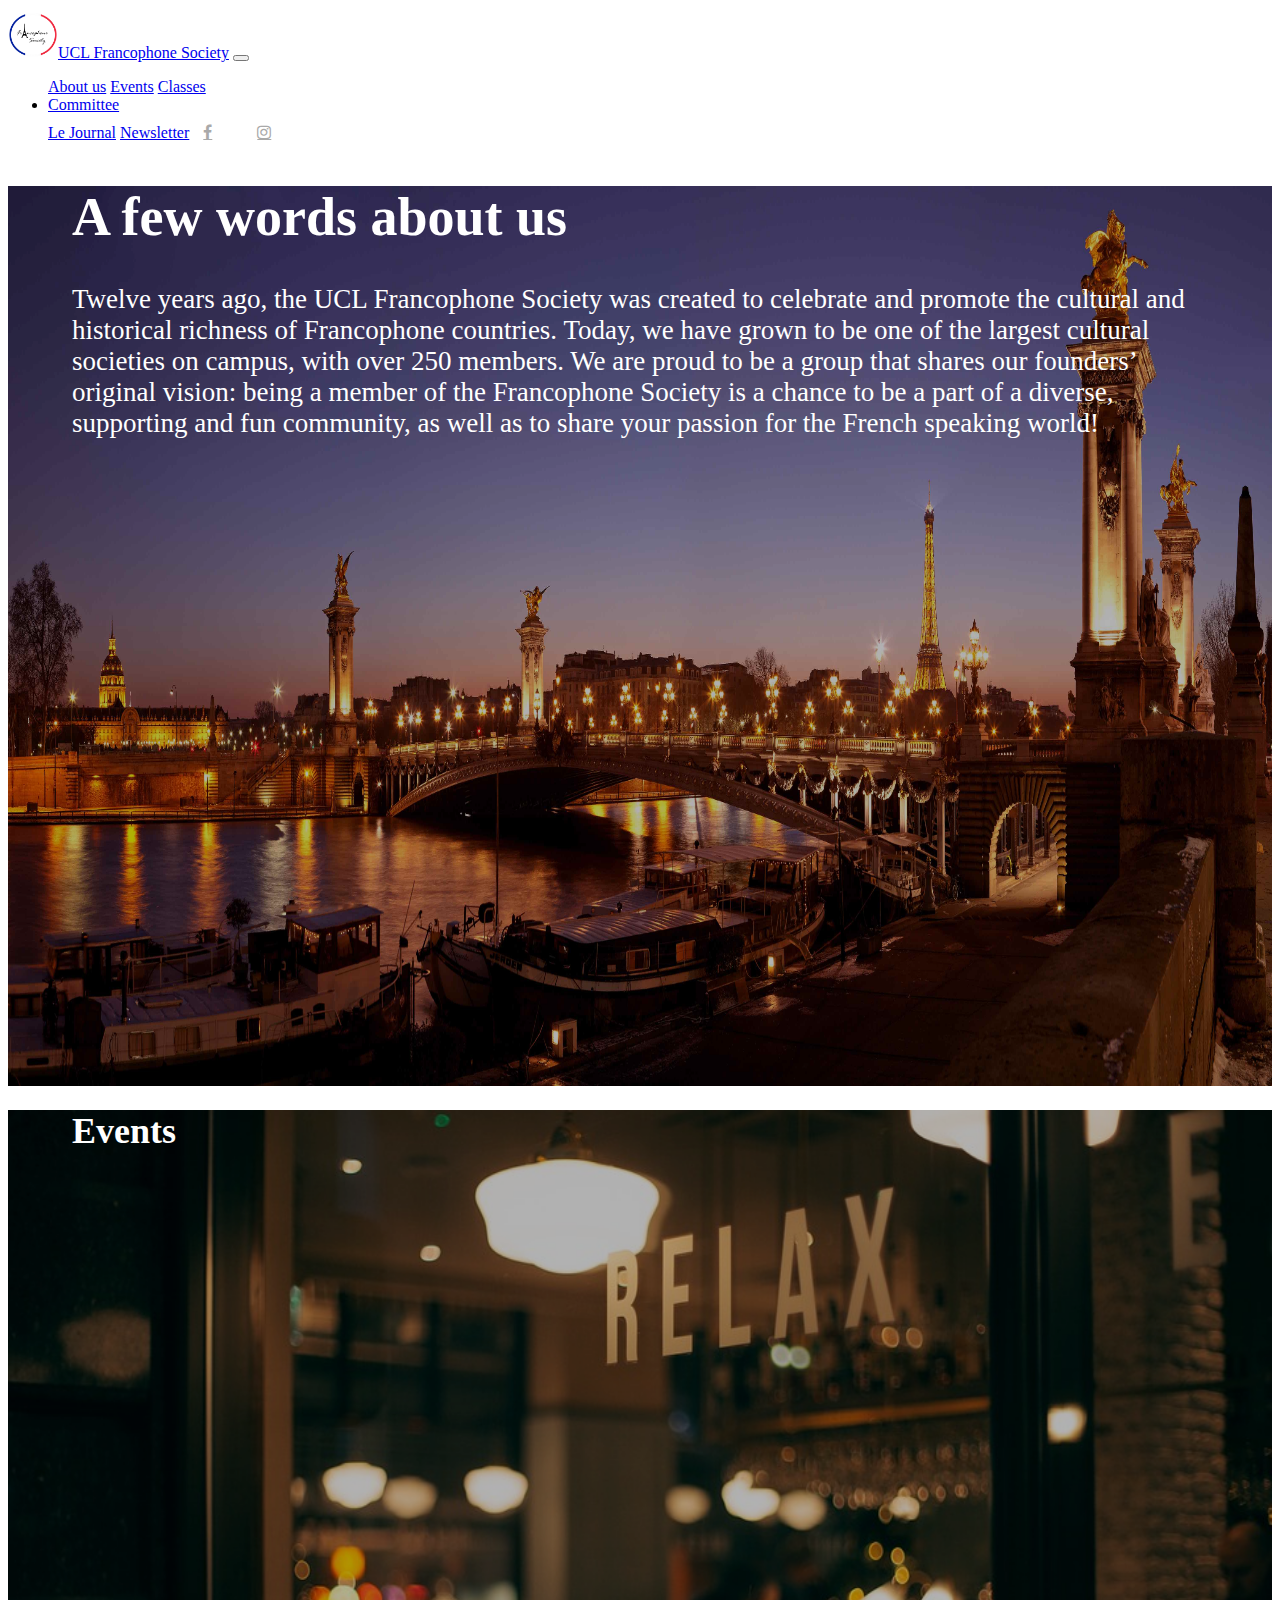
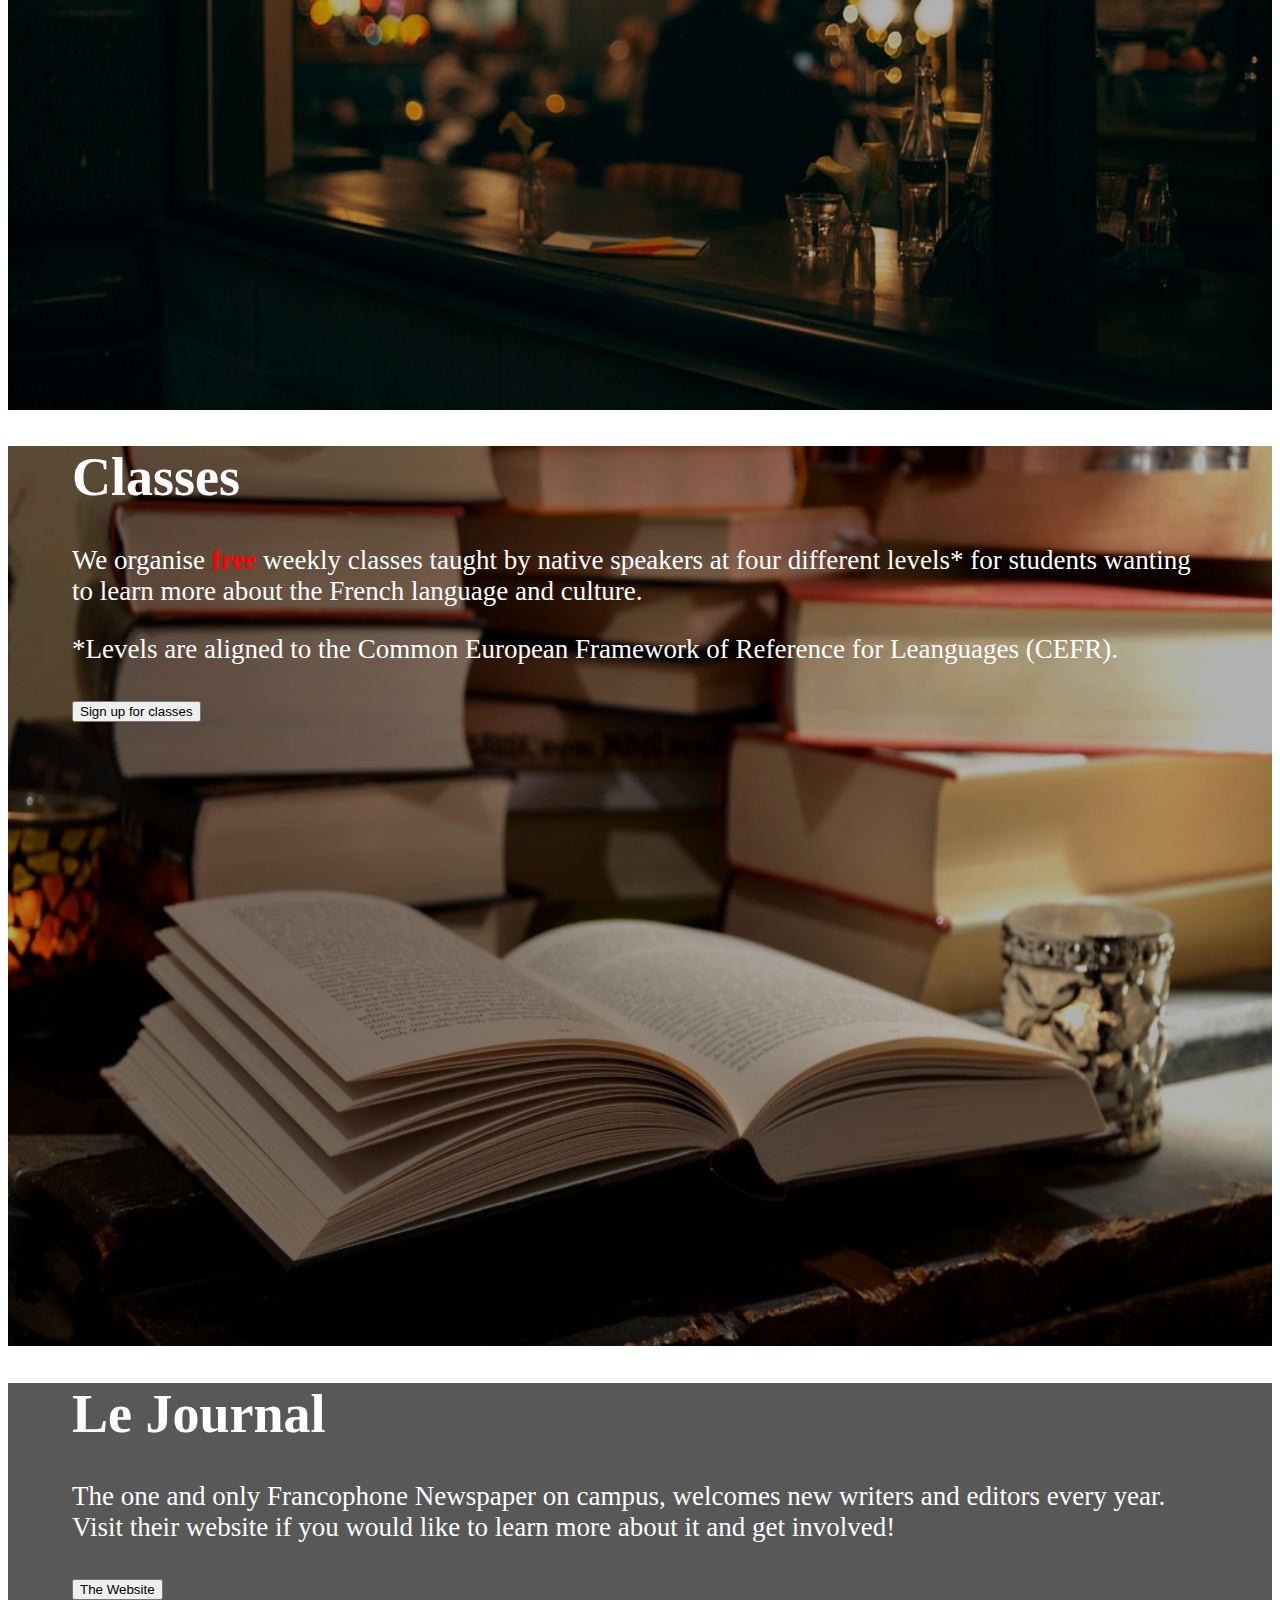
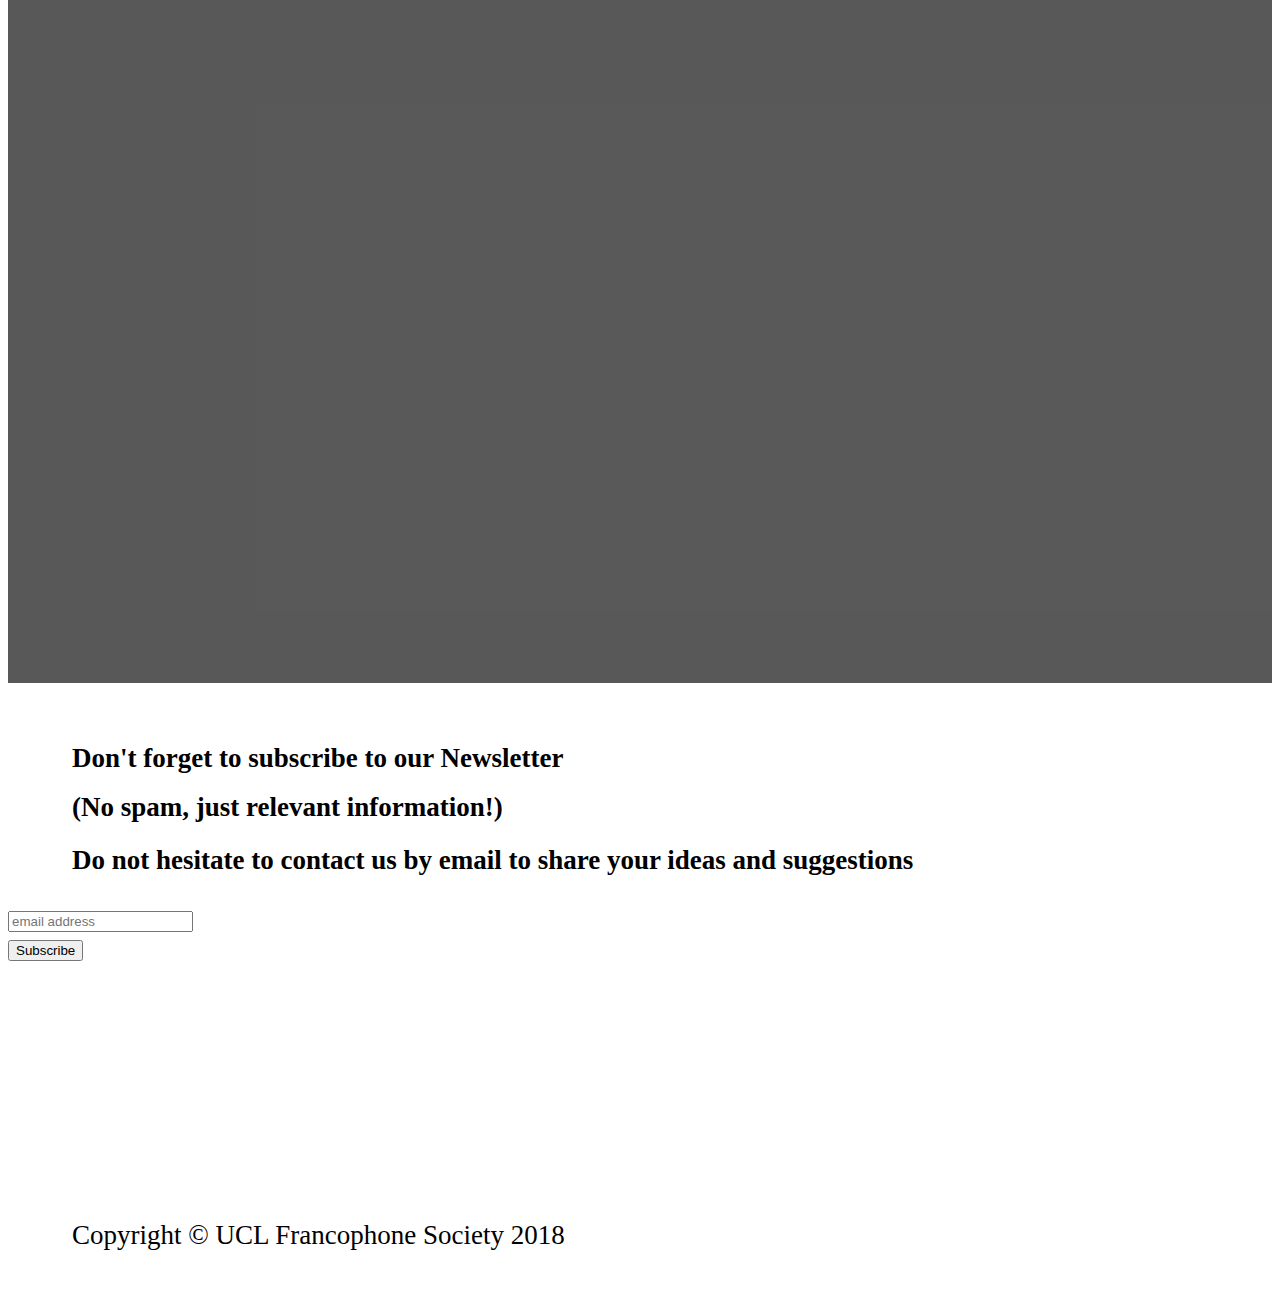
==== index.html @ eb268de1 "Index" ====
<!doctype html>
<html lang="en">
  <head>
    <meta charset="utf-8">
    <link rel="shortcut icon" type="image/svg+xml" href="../media/logo_Franco.jpg"/>

    <meta name="viewport" content="width=device-width, initial-scale=1, shrink-to-fit=no">
    <meta name="description" content="">
    <meta name="author" content="">

    <title>UCL Francophone Society</title>

    <!-- Bootstrap CSS  -->
    <link rel="stylesheet" href="https://stackpath.bootstrapcdn.com/bootstrap/4.1.2/css/bootstrap.min.css" integrity="sha384-Smlep5jCw/wG7hdkwQ/Z5nLIefveQRIY9nfy6xoR1uRYBtpZgI6339F5dgvm/e9B" crossorigin="anonymous">

    <!-- Custom styles for this template -->
    <link href="css/stylesheet.css" rel="stylesheet">
			
	<link rel="stylesheet" href="https://cdnjs.cloudflare.com/ajax/libs/font-awesome/4.7.0/css/font-awesome.min.css">
	 
	<link href="https://unpkg.com/aos@2.3.1/dist/aos.css" rel="stylesheet">

	<link href="//cdn-images.mailchimp.com/embedcode/horizontal-slim-10_7.css" rel="stylesheet" type="text/css">
		<style type="text/css">
			#mc_embed_signup{background:#fff; clear:left; font:25px Helvetica,Arial,sans-serif; width:100%;}
			/* Add your own MailChimp form style overrides in your site stylesheet or in this style block.
			   We recommend moving this block and the preceding CSS link to the HEAD of your HTML file. */
		</style>
  </head>
	
  <body>
			
    <!-- Navigation -->
    <!-- Navbar to the right -->
			<!-- Image and text -->
    <nav class="navbar navbar-right navbar-light sticky-top navbar-expand-md bg-light">
      <div class="container-fluid">
        <!-- Titre -->
        <a class="navbar-brand" href="#"><img src="../media/logo_Franco.jpg" width="50px" height="50px" class="d-inline-block align-center">UCL Francophone Society</a>
        <button class="navbar-toggler" type="button" data-toggle="collapse" data-target="#navbarFrancosoc">
          <span class="navbar-toggler-icon"></span>
        </button>
        <div class="collapse navbar-collapse" id="navbarFrancosoc">
          <ul class="nav navbar-nav ml-auto">
              <a class="nav-link" href="#About">About us</a>
              <a class="nav-link" href="#Events">Events</a>
              <a class="nav-link" href="#Classes">Classes</a>
              <li><a class="nav-link" href="committee.html">Committee</a></li>
              <a class="nav-link" href="#Le_Journal">Le Journal</a>
<!--              <a class="nav-link" href="#Sponsors">Sponsors</a>-->
              <a class="nav-link" href="#Newsletter">Newsletter</a>
			  <a class="fa fa-facebook" href="http://www.facebook.com/uclfrancophonesociety" target="_blank" ></a>
			  <a class="fa fa-instagram" href="https://www.instagram.com/uclufrancosoc/" target="_blank"></a>
          </ul>
        </div>
      </div>
    </nav>
    <div>
        
      <!--Intro Section-->
      <div id="About" class="row align-items-center full_bg">
		<div class="row align-items-center overlay">
			<div class="text-center white_txt">
				<h1 class="Titles">A few words about us</h1>
				<p>Twelve years ago, the UCL Francophone Society was created to celebrate and promote the cultural and historical richness of Francophone countries. Today, we have grown to be one of the largest cultural societies on campus, with over 250 members. We are proud to be a group that shares our founders’ original vision: being a member of the Francophone Society is a chance to be a part of a diverse, supporting and fun community, as well as to share your passion for the French speaking world!</p>
			</div>
		</div>
      </div>

      <div id="Events" class="row align-items-center full_bg">
		<div class="row align-items-center overlay">
			<div class="text-center white_txt_events">
				<h1 class="Titles">Events</h1>
				<p></p>
				<tr>
					<div class="row" data-aos="fade-up" data-aos-easing="linear" data-aos-duration="1000">
						<div class="col-sm-4 col-md-4 col-lg-4 ">
							<div class="section-widget section2-widget-1">
								<div class="section-widget-icon">
									<img class="drinks" src="/media/events/drinks_2.png">
								</div>
								<div class="section-widget-title">
									<div class="small-border"></div>
									<h2 class="Titles">Socials</h2>
									<div class="small-border"></div>
								</div>
								<div class="section-widget-content">
									<p>There’s no better way to bond than over a nice glass of Bordeaux, or at karaoke as you sing iconic French-music to the top of your lungs, or let loose on the dance floor at European Nights - well, the Francophone Society offers you all of these!</p>
								</div>
							</div>
						</div>
						<div class="col-sm-4 col-md-4 col-lg-4">
							<div class="section-widget section2-widget-2">
								<div class="section-widget-icon"><img class="podium" src="/media/events/podium.png">
								</div>
								<div class="section-widget-title">
									<div class="small-border"></div>
									<h2 class="Titles">Talks</h2>
									<div class="small-border"></div>
								</div>
								<div class="section-widget-content">
									<p>Members have the opportunity to attend talks throughout the year, as we invite speakers to discuss burning topics in the Francophone world and to share insightful thoughts on France’s international presence.</p>
								</div>
							</div>
						</div>
						
						<div class="col-sm-4 col-md-4 col-lg-4">
							<div class="section-widget section2-widget-3">
								<div class="section-widget-icon"><img class="societies" src="/media/events/societies.png">
								</div>
								<div class="section-widget-title">
									<div class="small-border"></div>
									<h2 class="Titles">With other societies</h2>
									<div class="small-border"></div>
								</div>
								<div class="section-widget-content">
									<p>We’re passionate about France and about UCL - and also about sharing all that fun! We organise joint events with other UCL, KCL, LSE, Imperial societies such as Football Tournaments, formal balls and much more!</p>
								</div>
							</div>
						</div>
					</div>
				</tr>
			</div>
		</div>
    </div>
        
    <div id="Classes" class="row align-items-center full_bg">
		<div class="row align-items-center overlay">
			<div class="text-center white_txt">
				<h1 class="Titles">Classes</h1>
				<p>We organise <strong class="red_txt">free</strong> weekly classes taught by native speakers at four different levels* for students wanting to learn more about the French language and culture.</p>
				<p>*Levels are aligned to the Common European Framework of Reference for Leanguages (CEFR).</p>
				<form>
					<button class="btn btn-outline-light" onclick="window.open('classes.html', '_blank')">Sign up for classes</button>
				</form>
        	</div>
		</div>
      </div>
        
    <div id="Le_Journal" class="row align-items-center full_bg">
		<div class="row align-items-center overlay">
			<div>
				<div class="text-center white_txt">
					<h1 class="Titles">Le Journal</h1>
					<p>The one and only Francophone Newspaper on campus, welcomes new writers and editors every year. Visit their website if you would like to learn more about it and get involved!</p>
					<form>
						<button class="btn btn-outline-light" onclick="window.open('https://lejournalucl.com/', '_blank')"> The Website</button>
					</form>
				</div>
			</div>
		</div>
    </div>

					
<!--
    <div id="Sponsors" class="full_bg_spons">
    	<div class="container">
      		<p class="text-center">Sponsors</p>
    	</div>
	</div>				
-->

    <!-- Add search bar for entering email adress -->
    <div id="Newsletter" class=" full_bg_news" style="padding-top: 50px;">
		<div>
			<h1 class="black_txt text-center">Don't forget to subscribe to our Newsletter</h1>
			<h2 class="black_txt text-center">(No spam, just relevant information!)</h2>
			<h3 class="black_txt text-center">Do not hesitate to contact us by email to share your ideas and suggestions</h3>
		</div>
						<!-- Begin MailChimp Signup Form -->
		
			<div id="mc_embed_signup">
			<form action="https://facebook.us14.list-manage.com/subscribe/post?u=71bc3c33ac4c2ad0594444ab5&amp;id=d08685af9d" method="post" id="mc-embedded-subscribe-form" name="mc-embedded-subscribe-form" class="validate" target="_blank" novalidate>
				<div id="mc_embed_signup_scroll">
					<input type="email" value="" name="EMAIL" class="email" id="mce-EMAIL" placeholder="email address" required>
					<!-- real people should not fill this in and expect good things - do not remove this or risk form bot signups-->
					<div style="position: absolute; left: -5000px;" aria-hidden="true"><input type="text" name="b_71bc3c33ac4c2ad0594444ab5_d08685af9d" tabindex="-1" value=""></div>
					<div class="clear"><input type="submit" value="Subscribe" name="subscribe" id="mc-embedded-subscribe" class="button"></div>
				</div>
			</form>
			</div>
			<!--End mc_embed_signup-->
	</div> 	
</div>
	  
      <!-- Footer -->
      <footer class="black_txt" style="padding-bottom: 20px">
        <div class="container_foot">
          <p class="m-0 text-center text-small">Copyright &copy; UCL Francophone Society 2018</p>
        </div>
        <!-- /.container -->
      </footer>
        

    <!-- JS -->
    <script src="https://code.jquery.com/jquery-3.3.1.slim.min.js" integrity="sha384-q8i/X+965DzO0rT7abK41JStQIAqVgRVzpbzo5smXKp4YfRvH+8abtTE1Pi6jizo" crossorigin="anonymous"></script>
    <script src="https://cdnjs.cloudflare.com/ajax/libs/popper.js/1.14.3/umd/popper.min.js" integrity="sha384-ZMP7rVo3mIykV+2+9J3UJ46jBk0WLaUAdn689aCwoqbBJiSnjAK/l8WvCWPIPm49" crossorigin="anonymous"></script>
    <script src="https://stackpath.bootstrapcdn.com/bootstrap/4.1.2/js/bootstrap.min.js" integrity="sha384-o+RDsa0aLu++PJvFqy8fFScvbHFLtbvScb8AjopnFD+iEQ7wo/CG0xlczd+2O/em" crossorigin="anonymous"></script>
	
	 <script src="https://unpkg.com/aos@next/dist/aos.js"></script>
  	 <script>
    	AOS.init();
  	 </script>
  </body>
</html>
---- css/stylesheet.css ----
/*Navigation bar styles*/

.nav-link:hover {
 	border-bottom: 2px solid royalblue;
}
.fa {
	padding: 10px;
	font-size: 30px;
	width: 30px;
}
.fa-facebook {
	color: darkgrey;
}

.fa-instagram {
	color: darkgrey;
}

/*General styles for whole website*/

.full_bg {
	height: 100vh;
	background-color: rgba(0,0,0,.5);
}

.full_bg_news {
	height: 50vh;
	background-size: cover;
	background-color: white;
}

.full_bg_spons: {
	height: 80vh;
	background-size: cover;
	background-color: white;
}

.white_txt {
	margin-left: 5vw;
	margin-right: 5vw;
  	color: white;
	font-size: 3vw;
	font-size: 3vh;
}

.black_txt {
	margin-left: 5vw;
	margin-right: 5vw;
	color: black;
	font-size: 3vw;
	font-size: 3vh;
	margin-top: 10px;
	align-content: center;
}

.red_txt {
	color: red;
}

.overlay {
	background-color: rgba(0,0,0,.3);
	height: inherit;
	background-size: cover;
}

.card-bg-primary {
	width: 400px;
	height: 400px;
	color: aqua;
	box-shadow: 20px 10px 10px aqua;
}

.section-widget-title {
	font-size: 3vw;
	font-size: 3vh;
}

@media only screen and (max-width: 300px) {
    black_txt {
        font-size: 2em;
    }
	
	white_txt {
		font-size: 2em;
	}
	
	title {
		font-size: 3em;
	}
	
	
}


/*Styles by section of content*/

#About {
	background-size: 100% 100%;
	background-repeat: no-repeat;
	background-image: url('../media/cover/pont_alex_3v2.jpg');
}

#Events {
	background-size: 100% 100%;
	background-repeat: no-repeat;
  	background-image: url('../media/cover/events1.jpg');
}

	.podium {
		width: 60px;
		height: 60px;
	}

	.drinks {
		width: 60px;
		height: 60px;
	}

	.societies {
		width: 60px;
		height: 60px;
	}

	.white_txt_events {
		margin-left: 5vw;
		margin-right: 5vw;
		color: white;
	/*  	font-size: 25px;*/
		font-size: 2vw;
		font-size: 2vh;
	}

#Classes {
	background-size: 100% 100%;
	background-repeat: no-repeat;
  	background-image: url('../media/cover/classes.jpg!d');
	}

	.tbody {
		text-align: center;
	}

	.table {
		display: table;
		border-collapse: separate;
		border-spacing: 2px;
		border-color: black;
	}

#Sign-up {
		background-color: white;
	}


#Le_Journal {
	background-size: 100% 100%;
	background-repeat: no-repeat;
    background-image: url('https://media.giphy.com/media/l378h7yBiPDAVHIOY/giphy.gif');
}

/*#Sponsors*/


/*#Newsletter*/

.div.mc-field-group label {
	text-align: center;
	padding-bottom: 4px;
	font-size: 4px;
}
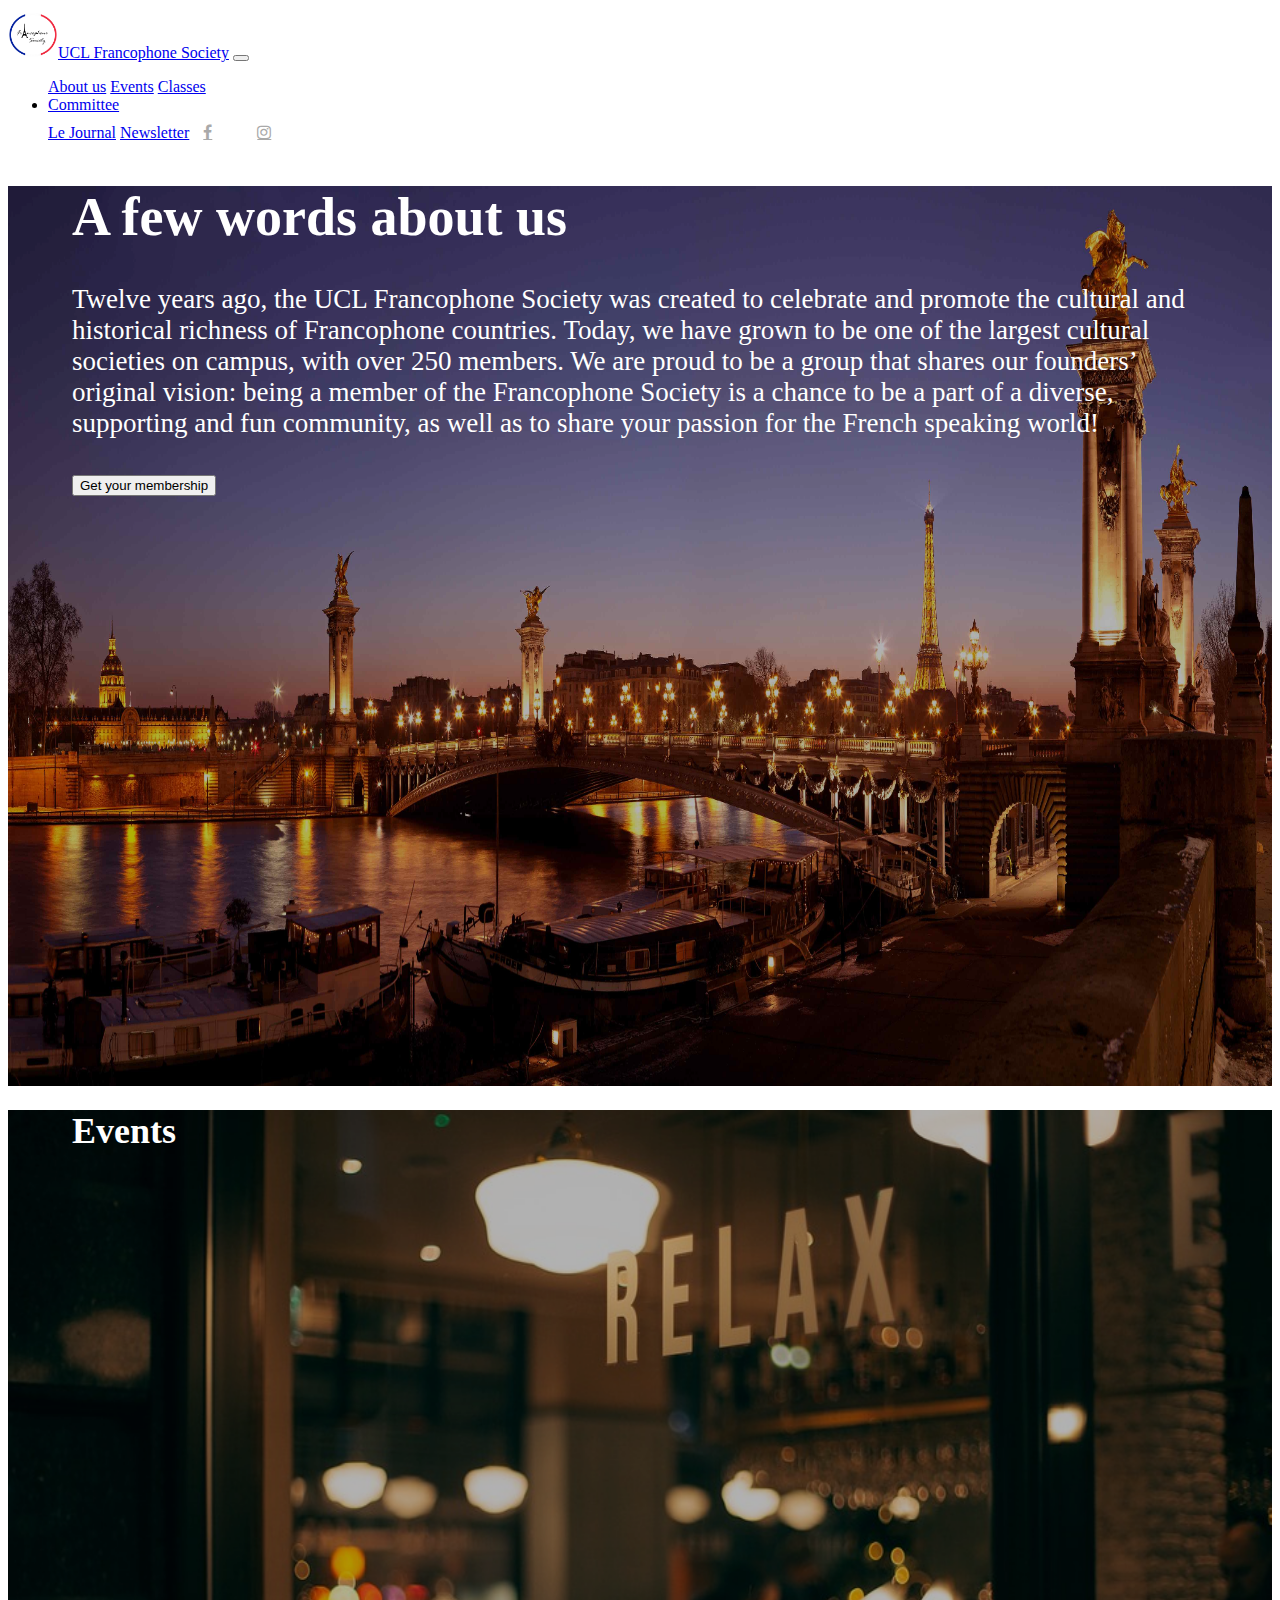
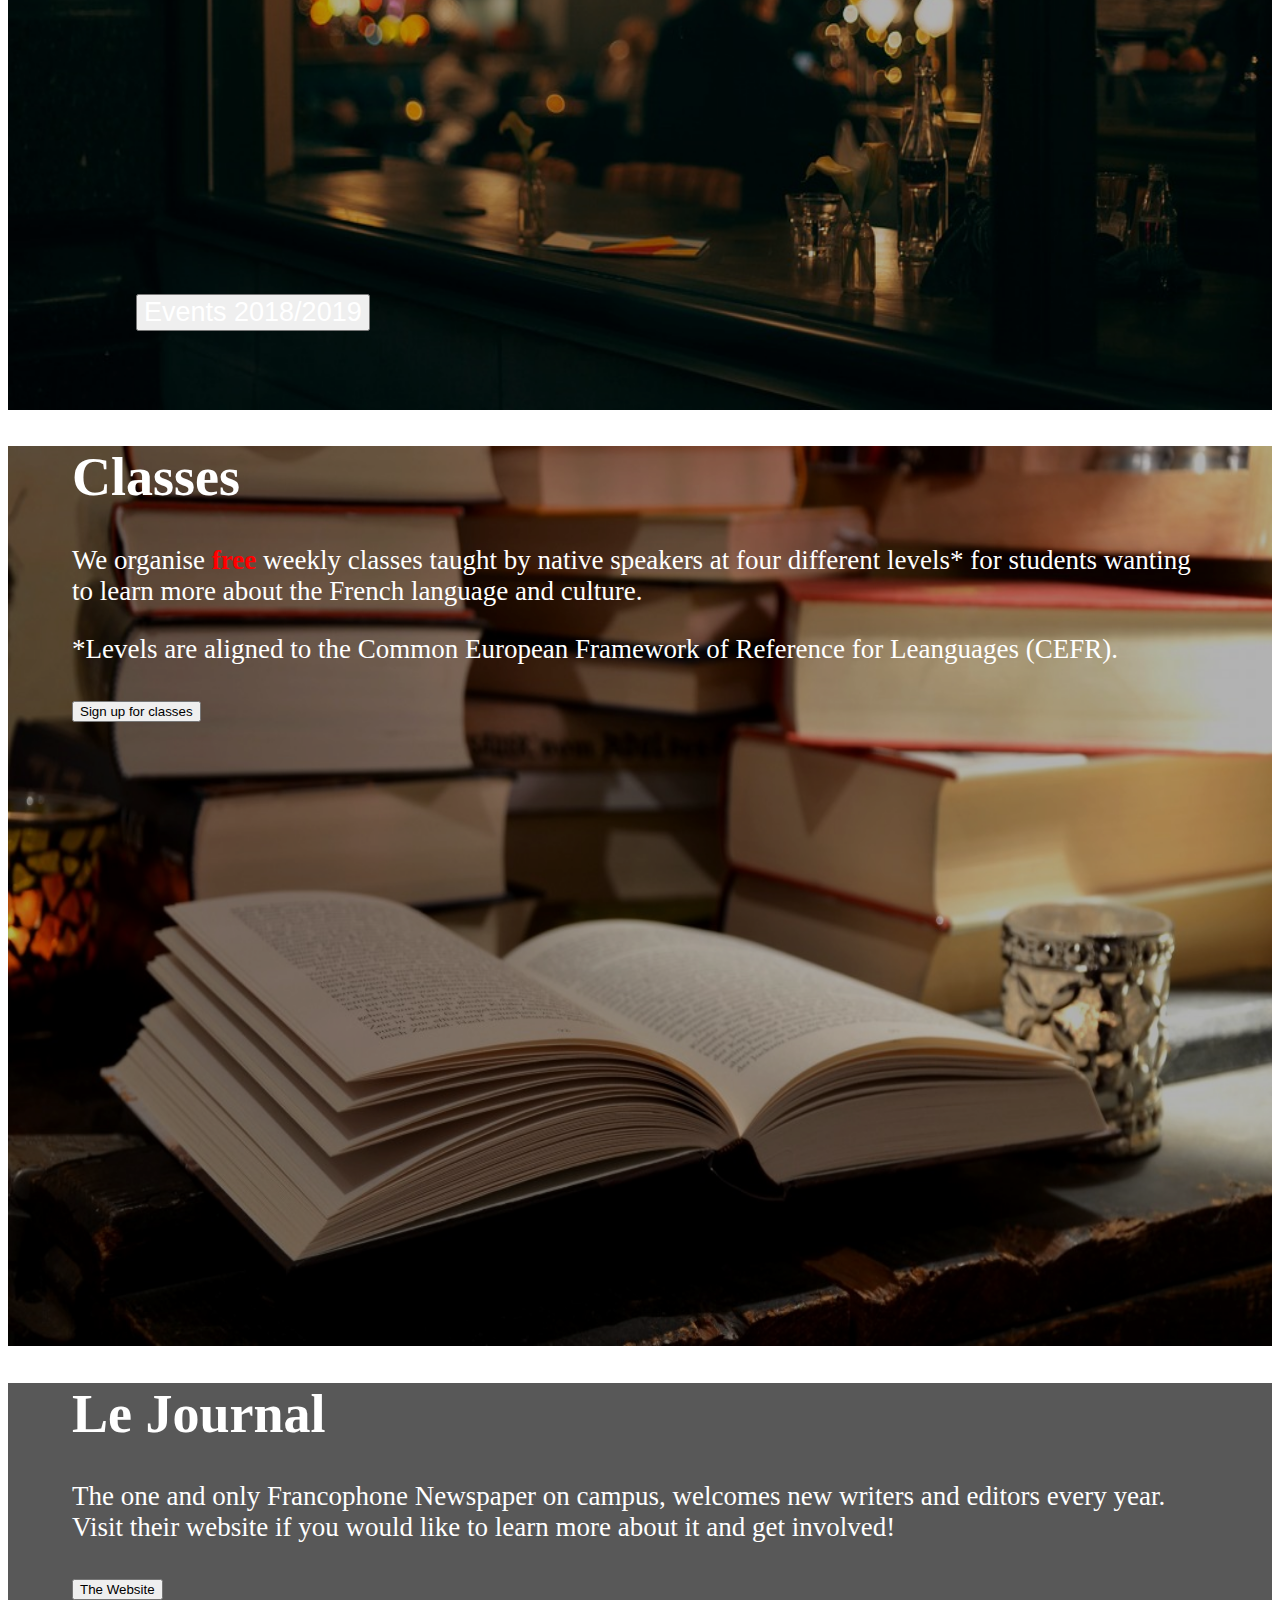
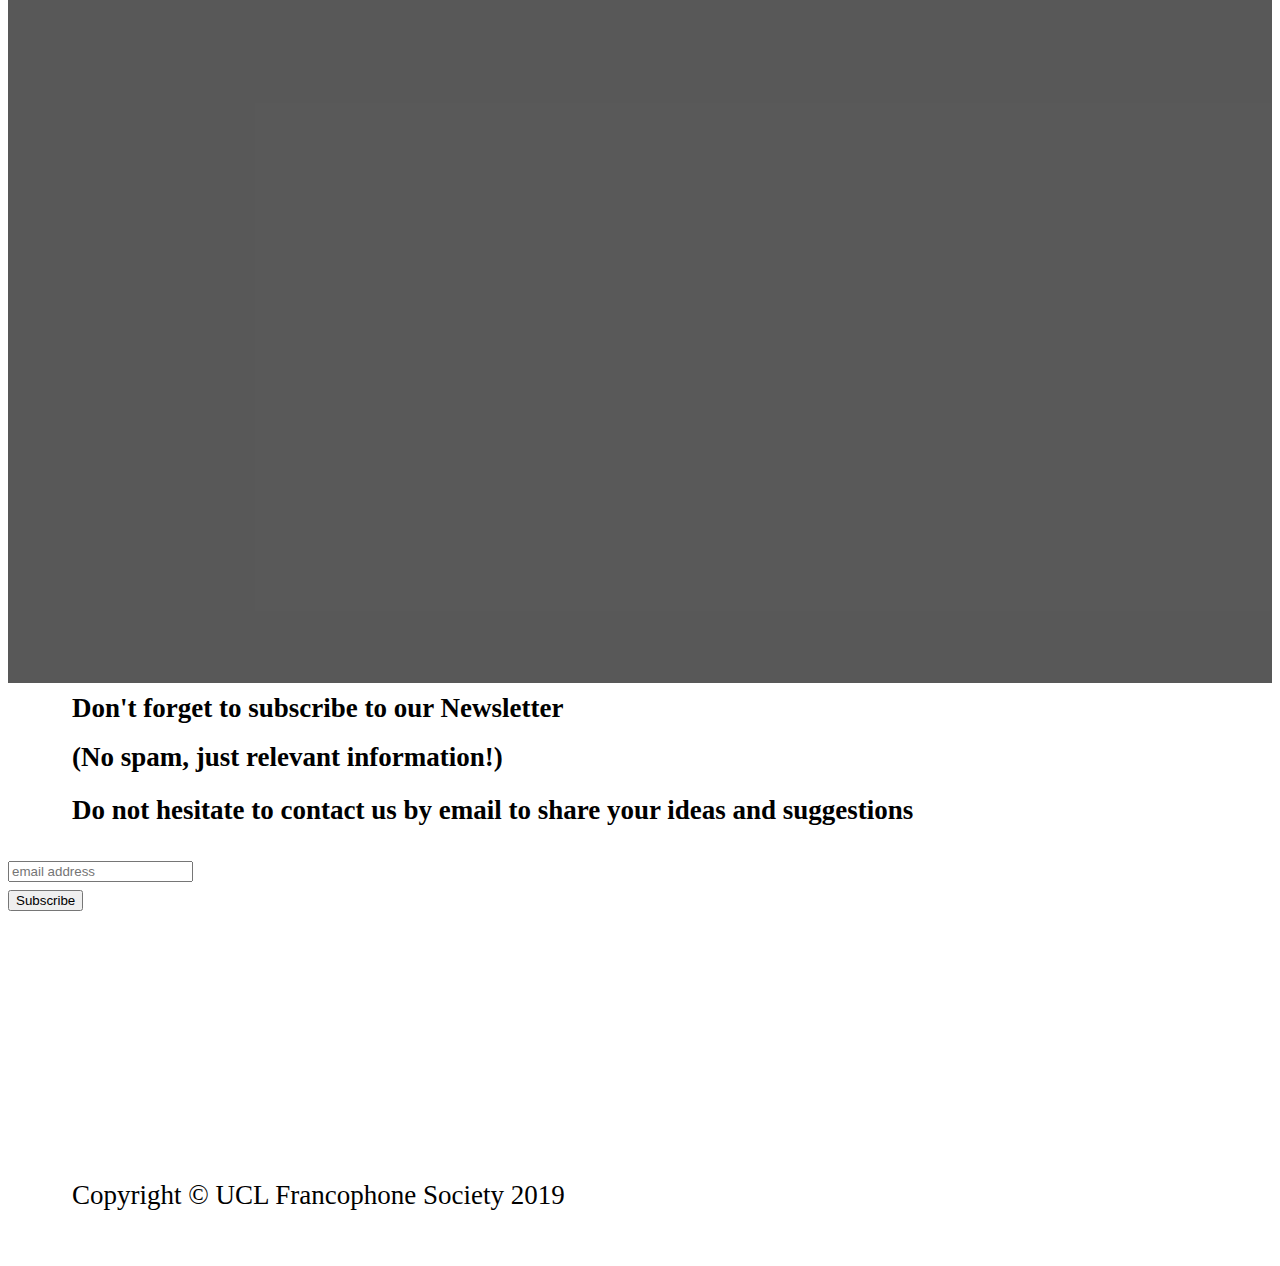
==== commit 8bfa7c46: "Events" ====
--- a/index.html
+++ b/index.html
@@ -1,205 +1,205 @@
 <!doctype html>
 <html lang="en">
-  <head>
-    <meta charset="utf-8">
-    <link rel="shortcut icon" type="image/svg+xml" href="../media/logo_Franco.jpg"/>
-
-    <meta name="viewport" content="width=device-width, initial-scale=1, shrink-to-fit=no">
-    <meta name="description" content="">
-    <meta name="author" content="">
-
-    <title>UCL Francophone Society</title>
-
-    <!-- Bootstrap CSS  -->
-    <link rel="stylesheet" href="https://stackpath.bootstrapcdn.com/bootstrap/4.1.2/css/bootstrap.min.css" integrity="sha384-Smlep5jCw/wG7hdkwQ/Z5nLIefveQRIY9nfy6xoR1uRYBtpZgI6339F5dgvm/e9B" crossorigin="anonymous">
-
-    <!-- Custom styles for this template -->
-    <link href="css/stylesheet.css" rel="stylesheet">
-			
-	<link rel="stylesheet" href="https://cdnjs.cloudflare.com/ajax/libs/font-awesome/4.7.0/css/font-awesome.min.css">
-	 
-	<link href="https://unpkg.com/aos@2.3.1/dist/aos.css" rel="stylesheet">
-
-	<link href="//cdn-images.mailchimp.com/embedcode/horizontal-slim-10_7.css" rel="stylesheet" type="text/css">
+	<head>
+		<meta charset="utf-8">
+		<meta name="description" content="UCL Francophone Society Website"> 
+		<meta name="keywords" content="UCL, Francophone Society, Society, ucl francophone society, ">
+
+
+		<link rel="shortcut icon" type="image/svg+xml" href="../media/logo_Franco.jpg"/>
+
+		<meta name="viewport" content="width=device-width, initial-scale=1, shrink-to-fit=no">
+		<meta name="description" content="UCL Francophone Society">
+		<meta name="author" content="UCL Francophone Society">
+
+		<title>UCL Francophone Society</title>
+
+		<!-- Bootstrap CSS  -->
+		<link rel="stylesheet" href="https://stackpath.bootstrapcdn.com/bootstrap/4.1.2/css/bootstrap.min.css" integrity="sha384-Smlep5jCw/wG7hdkwQ/Z5nLIefveQRIY9nfy6xoR1uRYBtpZgI6339F5dgvm/e9B" crossorigin="anonymous">
+
+		<!-- Custom styles for this template -->
+		<link href="css/stylesheet.css" rel="stylesheet">
+
+		<link rel="stylesheet" href="https://cdnjs.cloudflare.com/ajax/libs/font-awesome/4.7.0/css/font-awesome.min.css">
+
+		<link href="https://unpkg.com/aos@2.3.1/dist/aos.css" rel="stylesheet">
+
+		<link href="//cdn-images.mailchimp.com/embedcode/horizontal-slim-10_7.css" rel="stylesheet" type="text/css">
 		<style type="text/css">
 			#mc_embed_signup{background:#fff; clear:left; font:25px Helvetica,Arial,sans-serif; width:100%;}
 			/* Add your own MailChimp form style overrides in your site stylesheet or in this style block.
-			   We recommend moving this block and the preceding CSS link to the HEAD of your HTML file. */
+			We recommend moving this block and the preceding CSS link to the HEAD of your HTML file. */
 		</style>
-  </head>
-	
-  <body>
-			
-    <!-- Navigation -->
-    <!-- Navbar to the right -->
-			<!-- Image and text -->
-    <nav class="navbar navbar-right navbar-light sticky-top navbar-expand-md bg-light">
-      <div class="container-fluid">
-        <!-- Titre -->
-        <a class="navbar-brand" href="#"><img src="../media/logo_Franco.jpg" width="50px" height="50px" class="d-inline-block align-center">UCL Francophone Society</a>
-        <button class="navbar-toggler" type="button" data-toggle="collapse" data-target="#navbarFrancosoc">
-          <span class="navbar-toggler-icon"></span>
-        </button>
-        <div class="collapse navbar-collapse" id="navbarFrancosoc">
-          <ul class="nav navbar-nav ml-auto">
-              <a class="nav-link" href="#About">About us</a>
-              <a class="nav-link" href="#Events">Events</a>
-              <a class="nav-link" href="#Classes">Classes</a>
-              <li><a class="nav-link" href="committee.html">Committee</a></li>
-              <a class="nav-link" href="#Le_Journal">Le Journal</a>
-<!--              <a class="nav-link" href="#Sponsors">Sponsors</a>-->
-              <a class="nav-link" href="#Newsletter">Newsletter</a>
-			  <a class="fa fa-facebook" href="http://www.facebook.com/uclfrancophonesociety" target="_blank" ></a>
-			  <a class="fa fa-instagram" href="https://www.instagram.com/uclufrancosoc/" target="_blank"></a>
-          </ul>
-        </div>
-      </div>
-    </nav>
-    <div>
-        
-      <!--Intro Section-->
-      <div id="About" class="row align-items-center full_bg">
-		<div class="row align-items-center overlay">
-			<div class="text-center white_txt">
-				<h1 class="Titles">A few words about us</h1>
-				<p>Twelve years ago, the UCL Francophone Society was created to celebrate and promote the cultural and historical richness of Francophone countries. Today, we have grown to be one of the largest cultural societies on campus, with over 250 members. We are proud to be a group that shares our founders’ original vision: being a member of the Francophone Society is a chance to be a part of a diverse, supporting and fun community, as well as to share your passion for the French speaking world!</p>
-			</div>
-		</div>
-      </div>
-
-      <div id="Events" class="row align-items-center full_bg">
-		<div class="row align-items-center overlay">
-			<div class="text-center white_txt_events">
-				<h1 class="Titles">Events</h1>
-				<p></p>
-				<tr>
-					<div class="row" data-aos="fade-up" data-aos-easing="linear" data-aos-duration="1000">
-						<div class="col-sm-4 col-md-4 col-lg-4 ">
-							<div class="section-widget section2-widget-1">
-								<div class="section-widget-icon">
-									<img class="drinks" src="/media/events/drinks_2.png">
+	</head>
+
+	<body>
+
+		<!-- Navigation -->
+		<!-- Navbar to the right -->
+		<!-- Image and text -->
+		<nav class="navbar navbar-right navbar-light sticky-top navbar-expand-md bg-light">
+			<div class="container-fluid">
+				<!-- Titre -->
+				<a class="navbar-brand" href="#"><img src="../media/logo_Franco.jpg" width="50px" height="50px" class="d-inline-block align-center">UCL Francophone Society</a>
+				<button class="navbar-toggler" type="button" data-toggle="collapse" data-target="#navbarFrancosoc">
+					<span class="navbar-toggler-icon"></span>
+				</button>
+				<div class="collapse navbar-collapse" id="navbarFrancosoc">
+					<ul class="nav navbar-nav ml-auto">
+						<a class="nav-link" href="#About">About us</a>
+						<a class="nav-link" href="#Events">Events</a>
+						<a class="nav-link" href="#Classes">Classes</a>
+						<li><a class="nav-link" href="committee.html">Committee</a></li>
+						<a class="nav-link" href="#Le_Journal">Le Journal</a>
+						<!--              <a class="nav-link" href="#Sponsors">Sponsors</a>-->
+						<a class="nav-link" href="#Newsletter">Newsletter</a>
+						<a class="fa fa-facebook" href="http://www.facebook.com/uclfrancophonesociety" target="_blank" ></a>
+						<a class="fa fa-instagram" href="https://www.instagram.com/uclfrancosoc/" target="_blank"></a>
+					</ul>
+				</div>
+			</div>
+		</nav>
+
+			<!--Intro Section-->
+			<div id="About" class="row align-items-center full_bg">
+				<div class="row align-items-center overlay">
+					<div class="text-center white_txt">
+						<h1 class="Titles">A few words about us</h1>
+						<p>Twelve years ago, the UCL Francophone Society was created to celebrate and promote the cultural and historical richness of Francophone countries. Today, we have grown to be one of the largest cultural societies on campus, with over 250 members. We are proud to be a group that shares our founders’ original vision: being a member of the Francophone Society is a chance to be a part of a diverse, supporting and fun community, as well as to share your passion for the French speaking world!</p>
+						<button class="btn btn-outline-light" onclick="window.open('http://studentsunionucl.org/clubs-societies/francophone-society', '_blank')">Get your membership</button>
+					</div>
+				</div>
+			</div>
+
+			<div id="Events" class="row align-items-center full_bg">
+				<div class="row align-items-center overlay">
+					<div class="text-center white_txt_events">
+						<h1 class="Titles">Events</h1>
+						<p></p>
+						<tr>
+							<div class="row" data-aos="fade-up" data-aos-easing="linear" data-aos-duration="1000">
+								<div class="col-sm-4 col-md-4 col-lg-4 ">
+									<div class="section-widget section2-widget-1">
+										<div class="section-widget-icon">
+											<img class="drinks" src="/media/events/drinks_2.png">
+										</div>
+										<div class="section-widget-title">
+											<div class="small-border"></div>
+											<h2 class="Titles">Socials</h2>
+											<div class="small-border"></div>
+										</div>
+										<div class="section-widget-content">
+											<p>There’s no better way to bond than over a nice glass of Bordeaux, or at karaoke as you sing iconic French-music at the top of your lungs, or let loose on the dance floor at European Nights - well, the Francophone Society offers you all of these!</p>
+										</div>
+									</div>
 								</div>
-								<div class="section-widget-title">
-									<div class="small-border"></div>
-									<h2 class="Titles">Socials</h2>
-									<div class="small-border"></div>
+								<div class="col-sm-4 col-md-4 col-lg-4">
+									<div class="section-widget section2-widget-2">
+										<div class="section-widget-icon"><img class="podium" src="/media/events/podium.png">
+										</div>
+										<div class="section-widget-title">
+											<div class="small-border"></div>
+											<h2 class="Titles">Talks</h2>
+											<div class="small-border"></div>
+										</div>
+										<div class="section-widget-content">
+											<p>Members have the opportunity to attend talks throughout the year, as we invite speakers to discuss burning topics in the Francophone world and to share insightful thoughts on France’s international presence.</p>
+										</div>
+									</div>
 								</div>
-								<div class="section-widget-content">
-									<p>There’s no better way to bond than over a nice glass of Bordeaux, or at karaoke as you sing iconic French-music to the top of your lungs, or let loose on the dance floor at European Nights - well, the Francophone Society offers you all of these!</p>
+
+								<div class="col-sm-4 col-md-4 col-lg-4">
+									<div class="section-widget section2-widget-3">
+										<div class="section-widget-icon"><img class="societies" src="/media/events/societies.png">
+										</div>
+										<div class="section-widget-title">
+											<div class="small-border"></div>
+											<h2 class="Titles">With other societies</h2>
+											<div class="small-border"></div>
+										</div>
+										<div class="section-widget-content">
+											<p>We’re passionate about France and about UCL - and also about sharing all that fun! We organise joint events with other UCL, KCL, LSE, Imperial societies such as Football Tournaments, formal balls and much more!</p>
+										</div>
+									</div>
 								</div>
 							</div>
+						</tr>
+						<button class="white_txt btn btn-outline-light" onclick="window.open('events.html', '_blank')">Events 2018/2019</button>
+					</div>
+					
+				</div>
+			</div>
+
+			<div id="Classes" class="row align-items-center full_bg">
+				<div class="row align-items-center overlay">
+					<div class="text-center white_txt">
+						<h1 class="Titles">Classes</h1>
+						<p>We organise <strong class="red_txt">free</strong> weekly classes taught by native speakers at four different levels* for students wanting to learn more about the French language and culture.</p>
+						<p>*Levels are aligned to the Common European Framework of Reference for Leanguages (CEFR).</p>
+						<button class="btn btn-outline-light" onclick="window.open('classes.html', '_blank')">Sign up for classes</button>
+					</div>
+				</div>
+			</div>
+
+			<div id="Le_Journal" class="row align-items-center full_bg">
+				<div class="row align-items-center overlay">
+					<div>
+						<div class="text-center white_txt">
+							<h1 class="Titles">Le Journal</h1>
+							<p>The one and only Francophone Newspaper on campus, welcomes new writers and editors every year. Visit their website if you would like to learn more about it and get involved!</p>
+							<button class="btn btn-outline-light" 	onclick="window.open('https://lejournalucl.com/', '_blank')"> The Website</button>
 						</div>
-						<div class="col-sm-4 col-md-4 col-lg-4">
-							<div class="section-widget section2-widget-2">
-								<div class="section-widget-icon"><img class="podium" src="/media/events/podium.png">
-								</div>
-								<div class="section-widget-title">
-									<div class="small-border"></div>
-									<h2 class="Titles">Talks</h2>
-									<div class="small-border"></div>
-								</div>
-								<div class="section-widget-content">
-									<p>Members have the opportunity to attend talks throughout the year, as we invite speakers to discuss burning topics in the Francophone world and to share insightful thoughts on France’s international presence.</p>
-								</div>
-							</div>
+					</div>
+				</div>
+			</div>
+
+
+			<!--
+<div id="Sponsors" class="full_bg_spons">
+<div class="container">
+<p class="text-center">Sponsors</p>
+</div>
+</div>				
+-->
+
+			<!-- Add search bar for entering email adress -->
+			<div id="Newsletter" class="box full_bg_news">
+					<h1 class="black_txt">Don't forget to subscribe to our Newsletter</h1>
+					<h2 class="black_txt">(No spam, just relevant information!)</h2>
+					<h3 class="black_txt">Do not hesitate to contact us by email to share your ideas and suggestions</h3>
+				<!-- Begin MailChimp Signup Form -->
+
+				<div id="mc_embed_signup">
+					<form action="https://facebook.us14.list-manage.com/subscribe/post?u=71bc3c33ac4c2ad0594444ab5&amp;id=d08685af9d" method="post" id="mc-embedded-subscribe-form" name="mc-embedded-subscribe-form" class="validate" target="_blank" novalidate>
+						<div id="mc_embed_signup_scroll">
+							<input type="email" value="" name="EMAIL" class="email" id="mce-EMAIL" placeholder="email address" required>
+							<!-- real people should not fill this in and expect good things - do not remove this or risk form bot signups-->
+							<div style="position: absolute; left: -5000px;" aria-hidden="true"><input type="text" name="b_71bc3c33ac4c2ad0594444ab5_d08685af9d" tabindex="-1" value=""></div>
+							<div class="clear"><input type="submit" value="Subscribe" name="subscribe" id="mc-embedded-subscribe" class="button"></div>
 						</div>
-						
-						<div class="col-sm-4 col-md-4 col-lg-4">
-							<div class="section-widget section2-widget-3">
-								<div class="section-widget-icon"><img class="societies" src="/media/events/societies.png">
-								</div>
-								<div class="section-widget-title">
-									<div class="small-border"></div>
-									<h2 class="Titles">With other societies</h2>
-									<div class="small-border"></div>
-								</div>
-								<div class="section-widget-content">
-									<p>We’re passionate about France and about UCL - and also about sharing all that fun! We organise joint events with other UCL, KCL, LSE, Imperial societies such as Football Tournaments, formal balls and much more!</p>
-								</div>
-							</div>
-						</div>
-					</div>
-				</tr>
-			</div>
-		</div>
-    </div>
-        
-    <div id="Classes" class="row align-items-center full_bg">
-		<div class="row align-items-center overlay">
-			<div class="text-center white_txt">
-				<h1 class="Titles">Classes</h1>
-				<p>We organise <strong class="red_txt">free</strong> weekly classes taught by native speakers at four different levels* for students wanting to learn more about the French language and culture.</p>
-				<p>*Levels are aligned to the Common European Framework of Reference for Leanguages (CEFR).</p>
-				<form>
-					<button class="btn btn-outline-light" onclick="window.open('classes.html', '_blank')">Sign up for classes</button>
-				</form>
-        	</div>
-		</div>
-      </div>
-        
-    <div id="Le_Journal" class="row align-items-center full_bg">
-		<div class="row align-items-center overlay">
-			<div>
-				<div class="text-center white_txt">
-					<h1 class="Titles">Le Journal</h1>
-					<p>The one and only Francophone Newspaper on campus, welcomes new writers and editors every year. Visit their website if you would like to learn more about it and get involved!</p>
-					<form>
-						<button class="btn btn-outline-light" onclick="window.open('https://lejournalucl.com/', '_blank')"> The Website</button>
 					</form>
 				</div>
-			</div>
-		</div>
-    </div>
-
-					
-<!--
-    <div id="Sponsors" class="full_bg_spons">
-    	<div class="container">
-      		<p class="text-center">Sponsors</p>
-    	</div>
-	</div>				
--->
-
-    <!-- Add search bar for entering email adress -->
-    <div id="Newsletter" class=" full_bg_news" style="padding-top: 50px;">
-		<div>
-			<h1 class="black_txt text-center">Don't forget to subscribe to our Newsletter</h1>
-			<h2 class="black_txt text-center">(No spam, just relevant information!)</h2>
-			<h3 class="black_txt text-center">Do not hesitate to contact us by email to share your ideas and suggestions</h3>
-		</div>
-						<!-- Begin MailChimp Signup Form -->
+				<!--End mc_embed_signup-->
+			</div> 	
+
+		<!-- Footer -->
+		<footer class="black_txt" style="padding-bottom: 20px">
+			<div class="container_foot">
+				<p class="m-0 text-center text-small">Copyright &copy; UCL Francophone Society 2019</p>
+			</div>
+			<!-- /.container -->
+		</footer>
+
+
+		<!-- JS -->
+		<script src="https://code.jquery.com/jquery-3.3.1.slim.min.js" integrity="sha384-q8i/X+965DzO0rT7abK41JStQIAqVgRVzpbzo5smXKp4YfRvH+8abtTE1Pi6jizo" crossorigin="anonymous"></script>
+		<script src="https://cdnjs.cloudflare.com/ajax/libs/popper.js/1.14.3/umd/popper.min.js" integrity="sha384-ZMP7rVo3mIykV+2+9J3UJ46jBk0WLaUAdn689aCwoqbBJiSnjAK/l8WvCWPIPm49" crossorigin="anonymous"></script>
+		<script src="https://stackpath.bootstrapcdn.com/bootstrap/4.1.2/js/bootstrap.min.js" integrity="sha384-o+RDsa0aLu++PJvFqy8fFScvbHFLtbvScb8AjopnFD+iEQ7wo/CG0xlczd+2O/em" crossorigin="anonymous"></script>
+
+		<script src="https://unpkg.com/aos@next/dist/aos.js"></script>
+		<script>
+			AOS.init();
+		</script>
 		
-			<div id="mc_embed_signup">
-			<form action="https://facebook.us14.list-manage.com/subscribe/post?u=71bc3c33ac4c2ad0594444ab5&amp;id=d08685af9d" method="post" id="mc-embedded-subscribe-form" name="mc-embedded-subscribe-form" class="validate" target="_blank" novalidate>
-				<div id="mc_embed_signup_scroll">
-					<input type="email" value="" name="EMAIL" class="email" id="mce-EMAIL" placeholder="email address" required>
-					<!-- real people should not fill this in and expect good things - do not remove this or risk form bot signups-->
-					<div style="position: absolute; left: -5000px;" aria-hidden="true"><input type="text" name="b_71bc3c33ac4c2ad0594444ab5_d08685af9d" tabindex="-1" value=""></div>
-					<div class="clear"><input type="submit" value="Subscribe" name="subscribe" id="mc-embedded-subscribe" class="button"></div>
-				</div>
-			</form>
-			</div>
-			<!--End mc_embed_signup-->
-	</div> 	
-</div>
-	  
-      <!-- Footer -->
-      <footer class="black_txt" style="padding-bottom: 20px">
-        <div class="container_foot">
-          <p class="m-0 text-center text-small">Copyright &copy; UCL Francophone Society 2018</p>
-        </div>
-        <!-- /.container -->
-      </footer>
-        
-
-    <!-- JS -->
-    <script src="https://code.jquery.com/jquery-3.3.1.slim.min.js" integrity="sha384-q8i/X+965DzO0rT7abK41JStQIAqVgRVzpbzo5smXKp4YfRvH+8abtTE1Pi6jizo" crossorigin="anonymous"></script>
-    <script src="https://cdnjs.cloudflare.com/ajax/libs/popper.js/1.14.3/umd/popper.min.js" integrity="sha384-ZMP7rVo3mIykV+2+9J3UJ46jBk0WLaUAdn689aCwoqbBJiSnjAK/l8WvCWPIPm49" crossorigin="anonymous"></script>
-    <script src="https://stackpath.bootstrapcdn.com/bootstrap/4.1.2/js/bootstrap.min.js" integrity="sha384-o+RDsa0aLu++PJvFqy8fFScvbHFLtbvScb8AjopnFD+iEQ7wo/CG0xlczd+2O/em" crossorigin="anonymous"></script>
-	
-	 <script src="https://unpkg.com/aos@next/dist/aos.js"></script>
-  	 <script>
-    	AOS.init();
-  	 </script>
-  </body>
+	</body>
 </html>--- a/css/stylesheet.css
+++ b/css/stylesheet.css
@@ -21,6 +21,7 @@
 .full_bg {
 	height: 100vh;
 	background-color: rgba(0,0,0,.5);
+	margin: auto;
 }
 
 .full_bg_news {
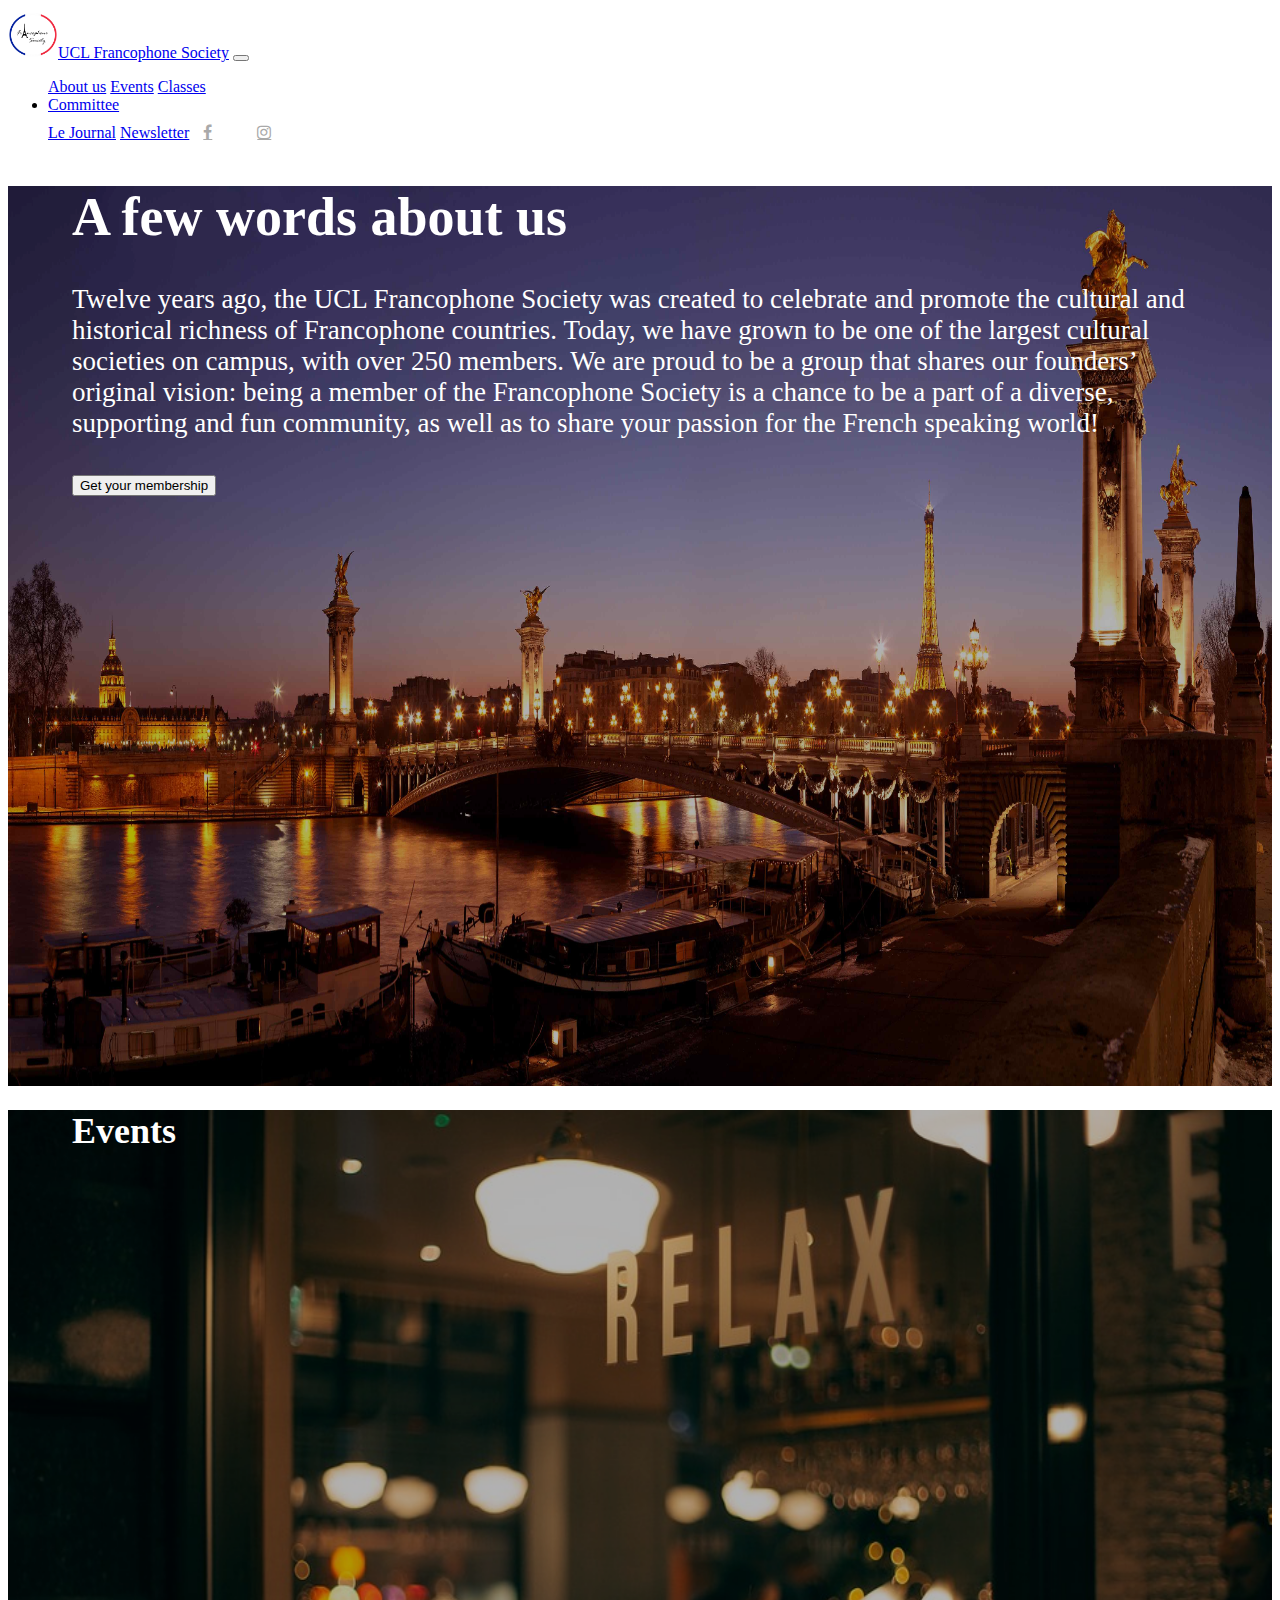
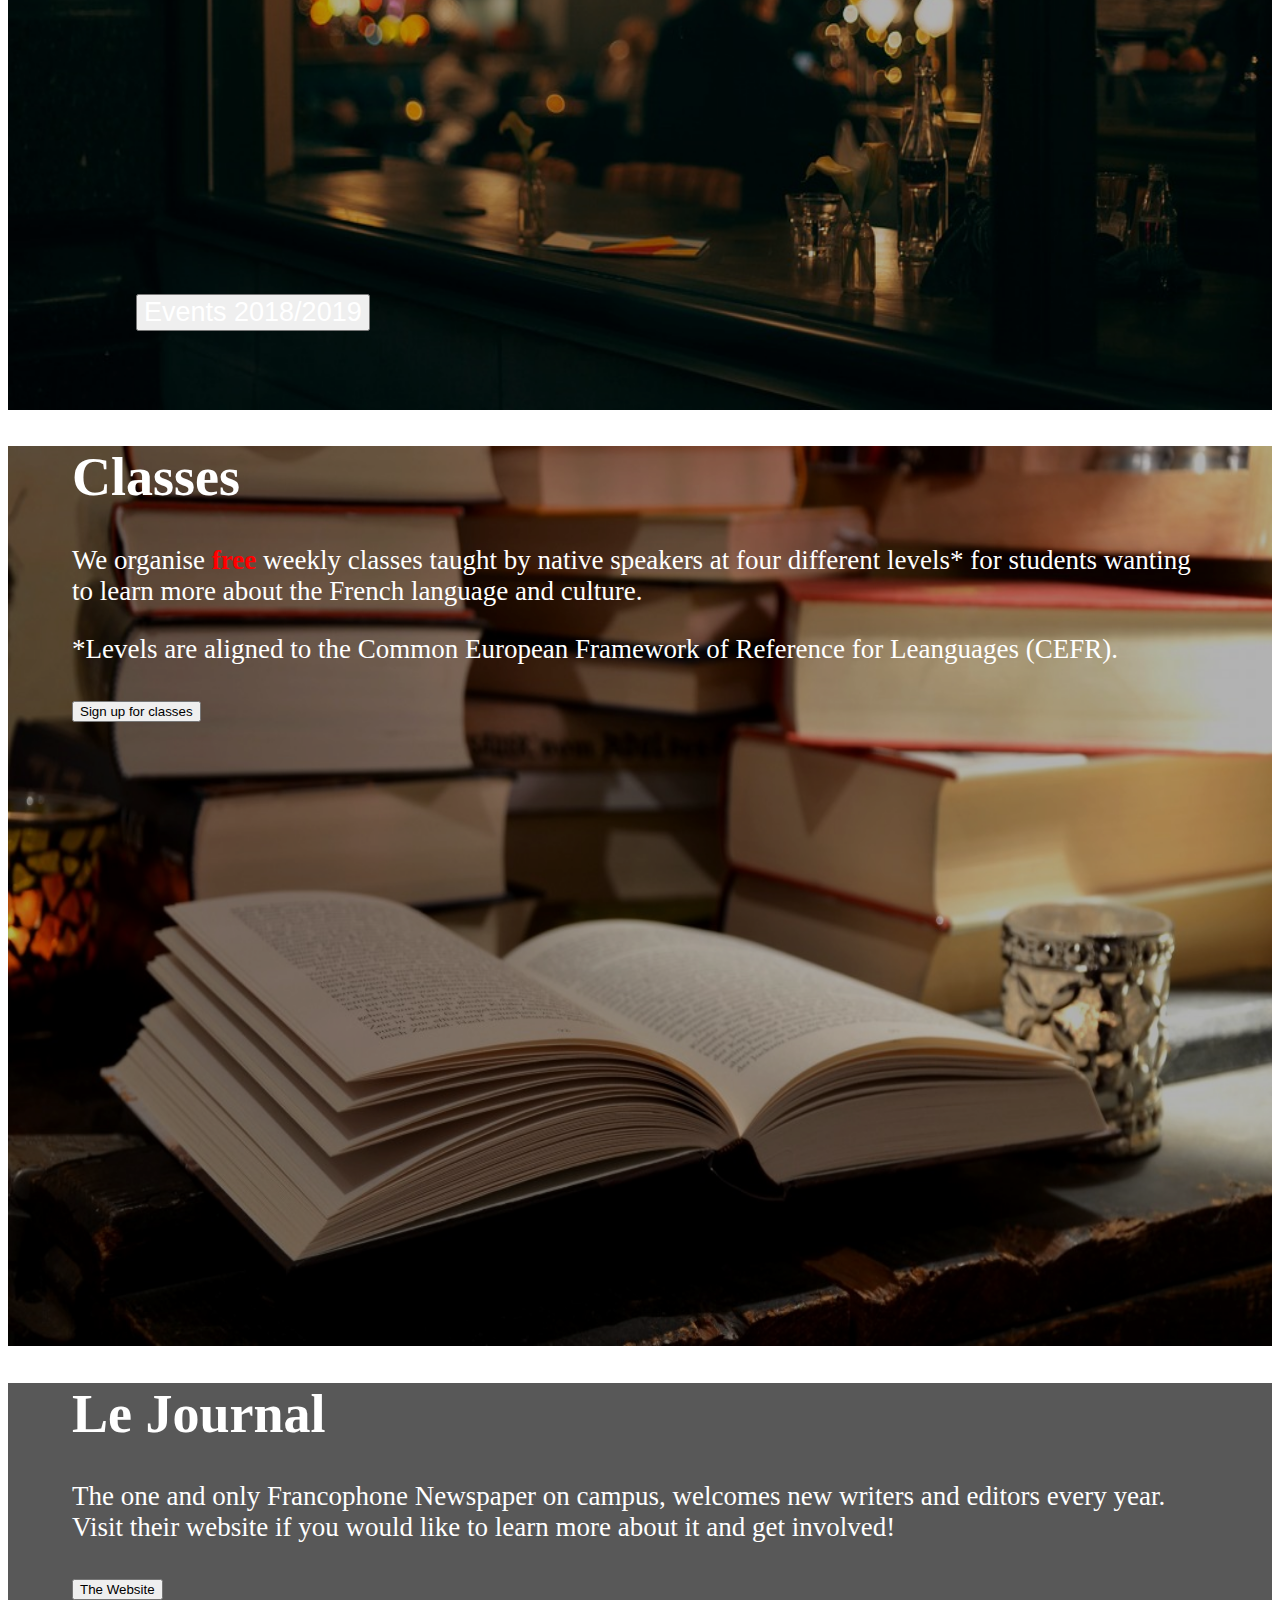
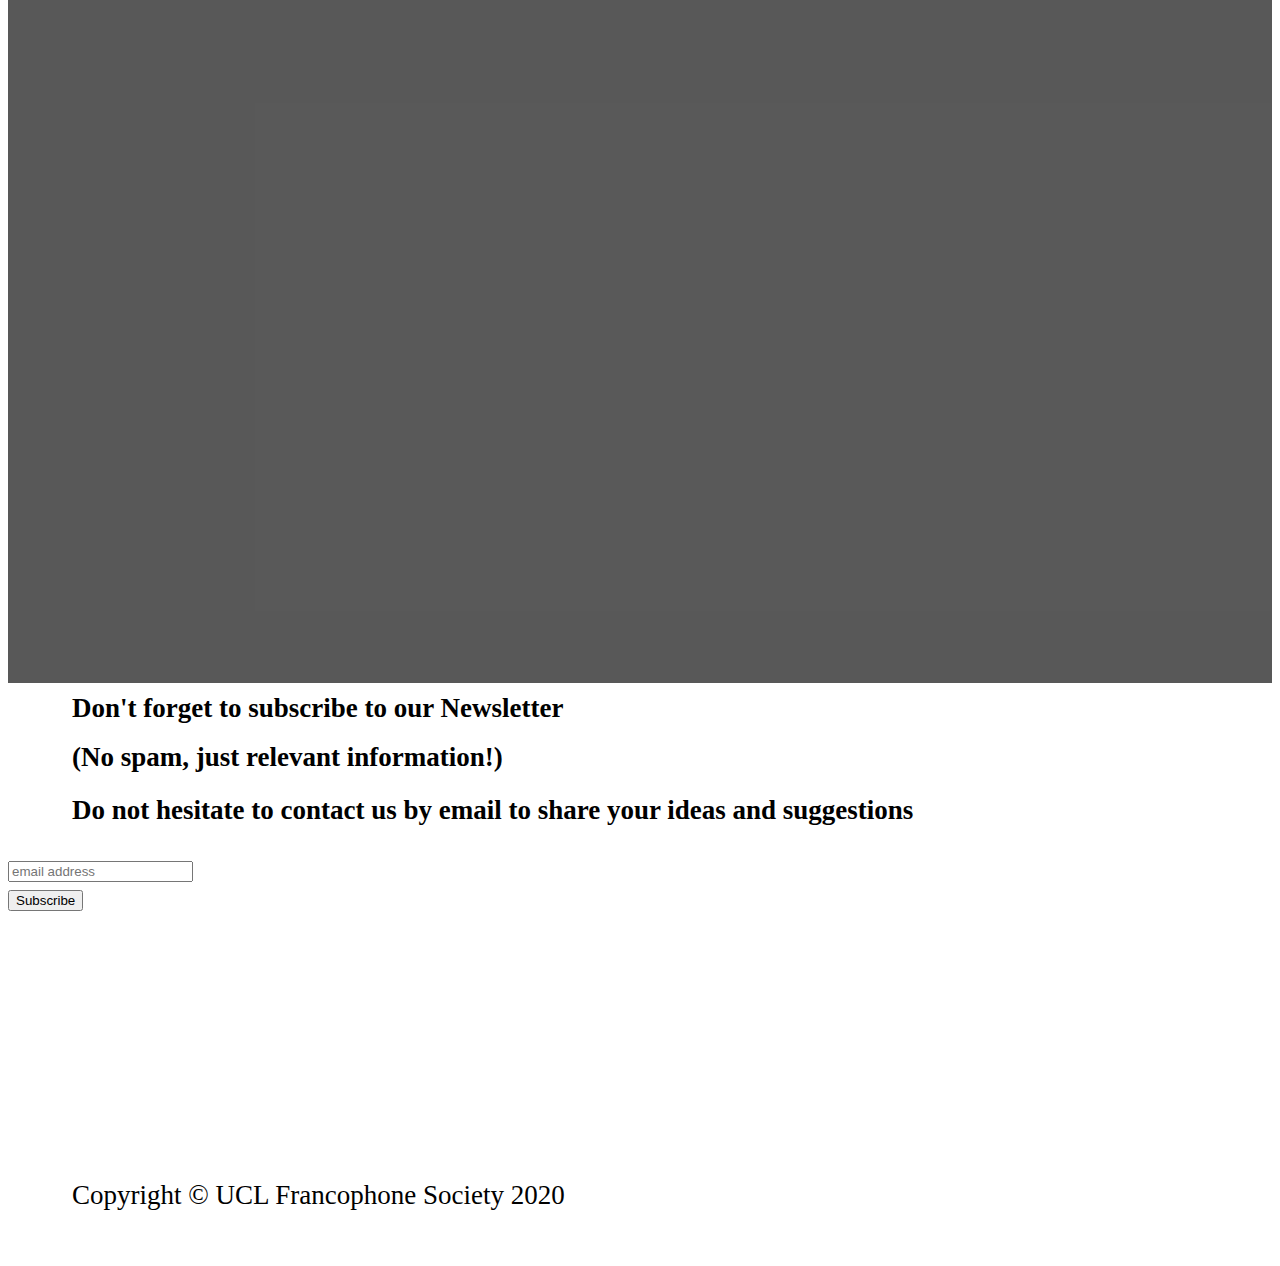
==== commit de944d80: "Updated Year" ====
--- a/index.html
+++ b/index.html
@@ -185,7 +185,7 @@
 		<!-- Footer -->
 		<footer class="black_txt" style="padding-bottom: 20px">
 			<div class="container_foot">
-				<p class="m-0 text-center text-small">Copyright &copy; UCL Francophone Society 2019</p>
+				<p class="m-0 text-center text-small">Copyright &copy; UCL Francophone Society 2020</p>
 			</div>
 			<!-- /.container -->
 		</footer>
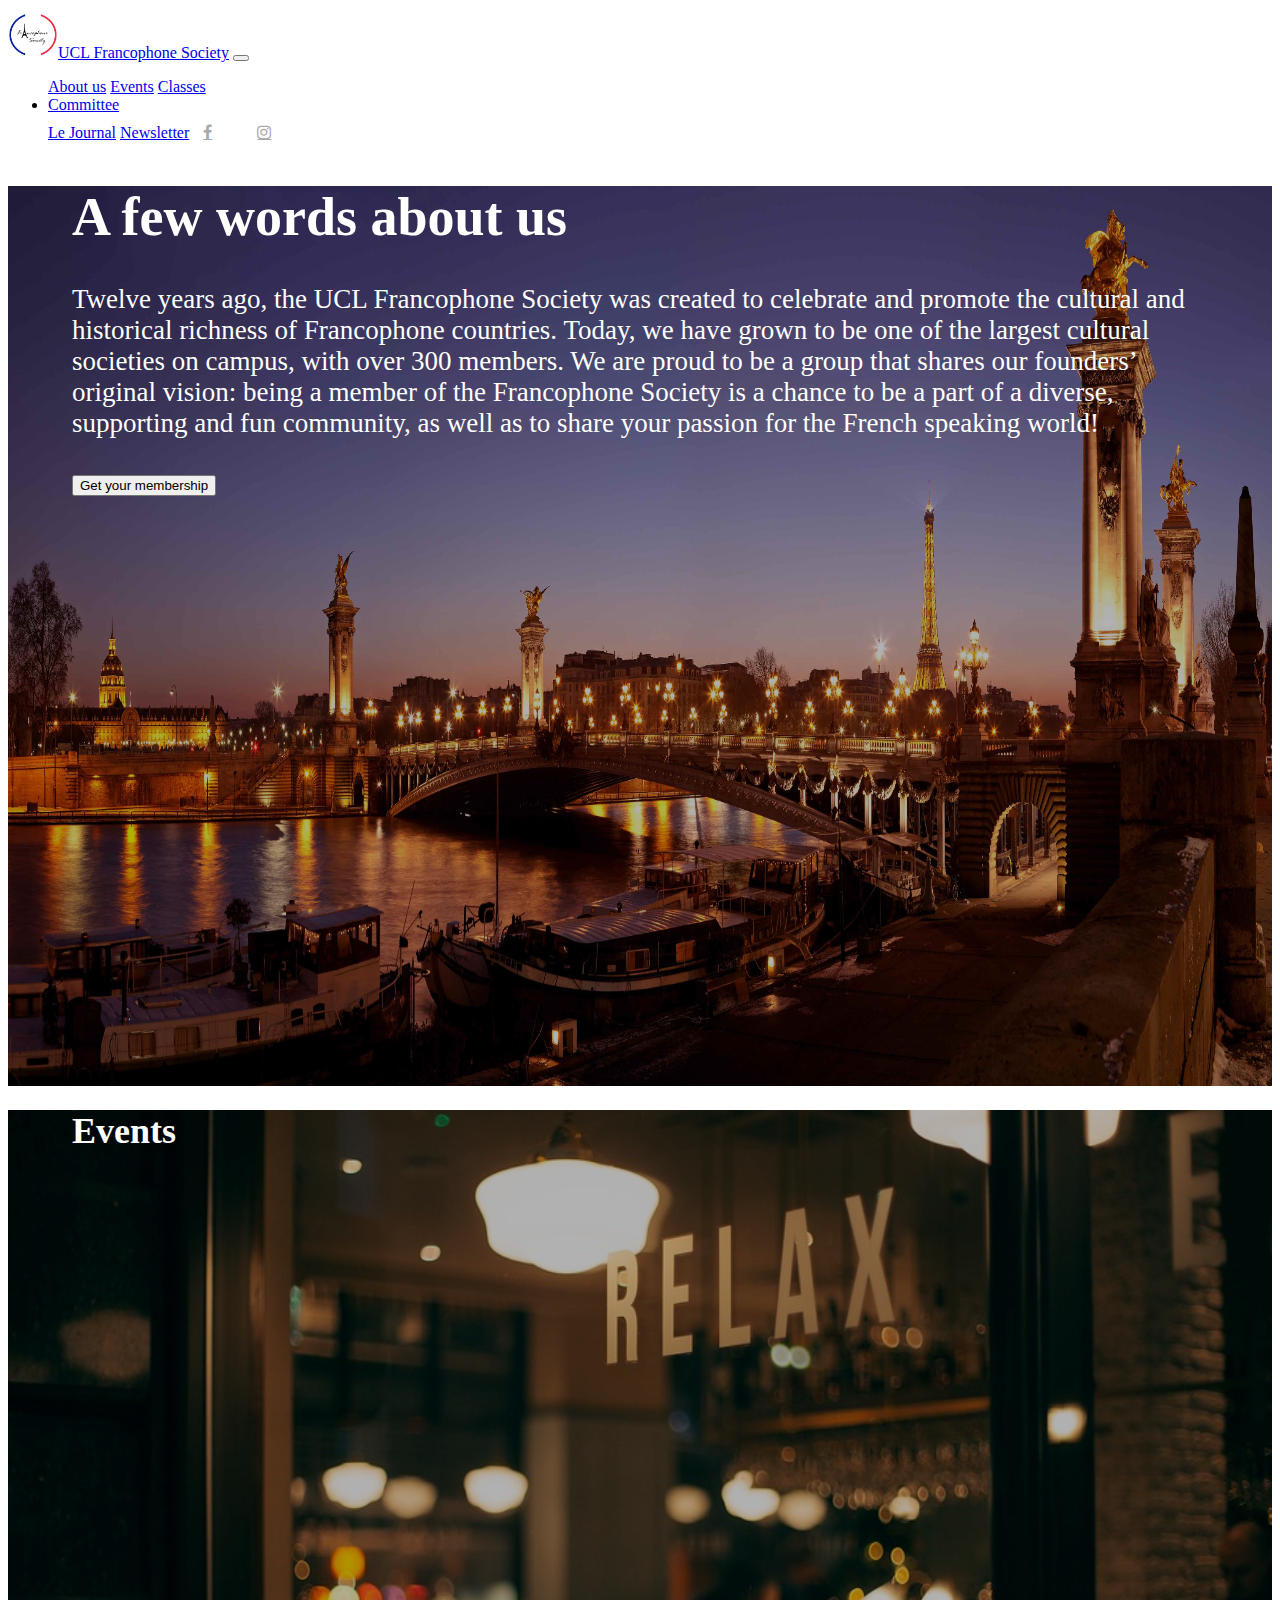
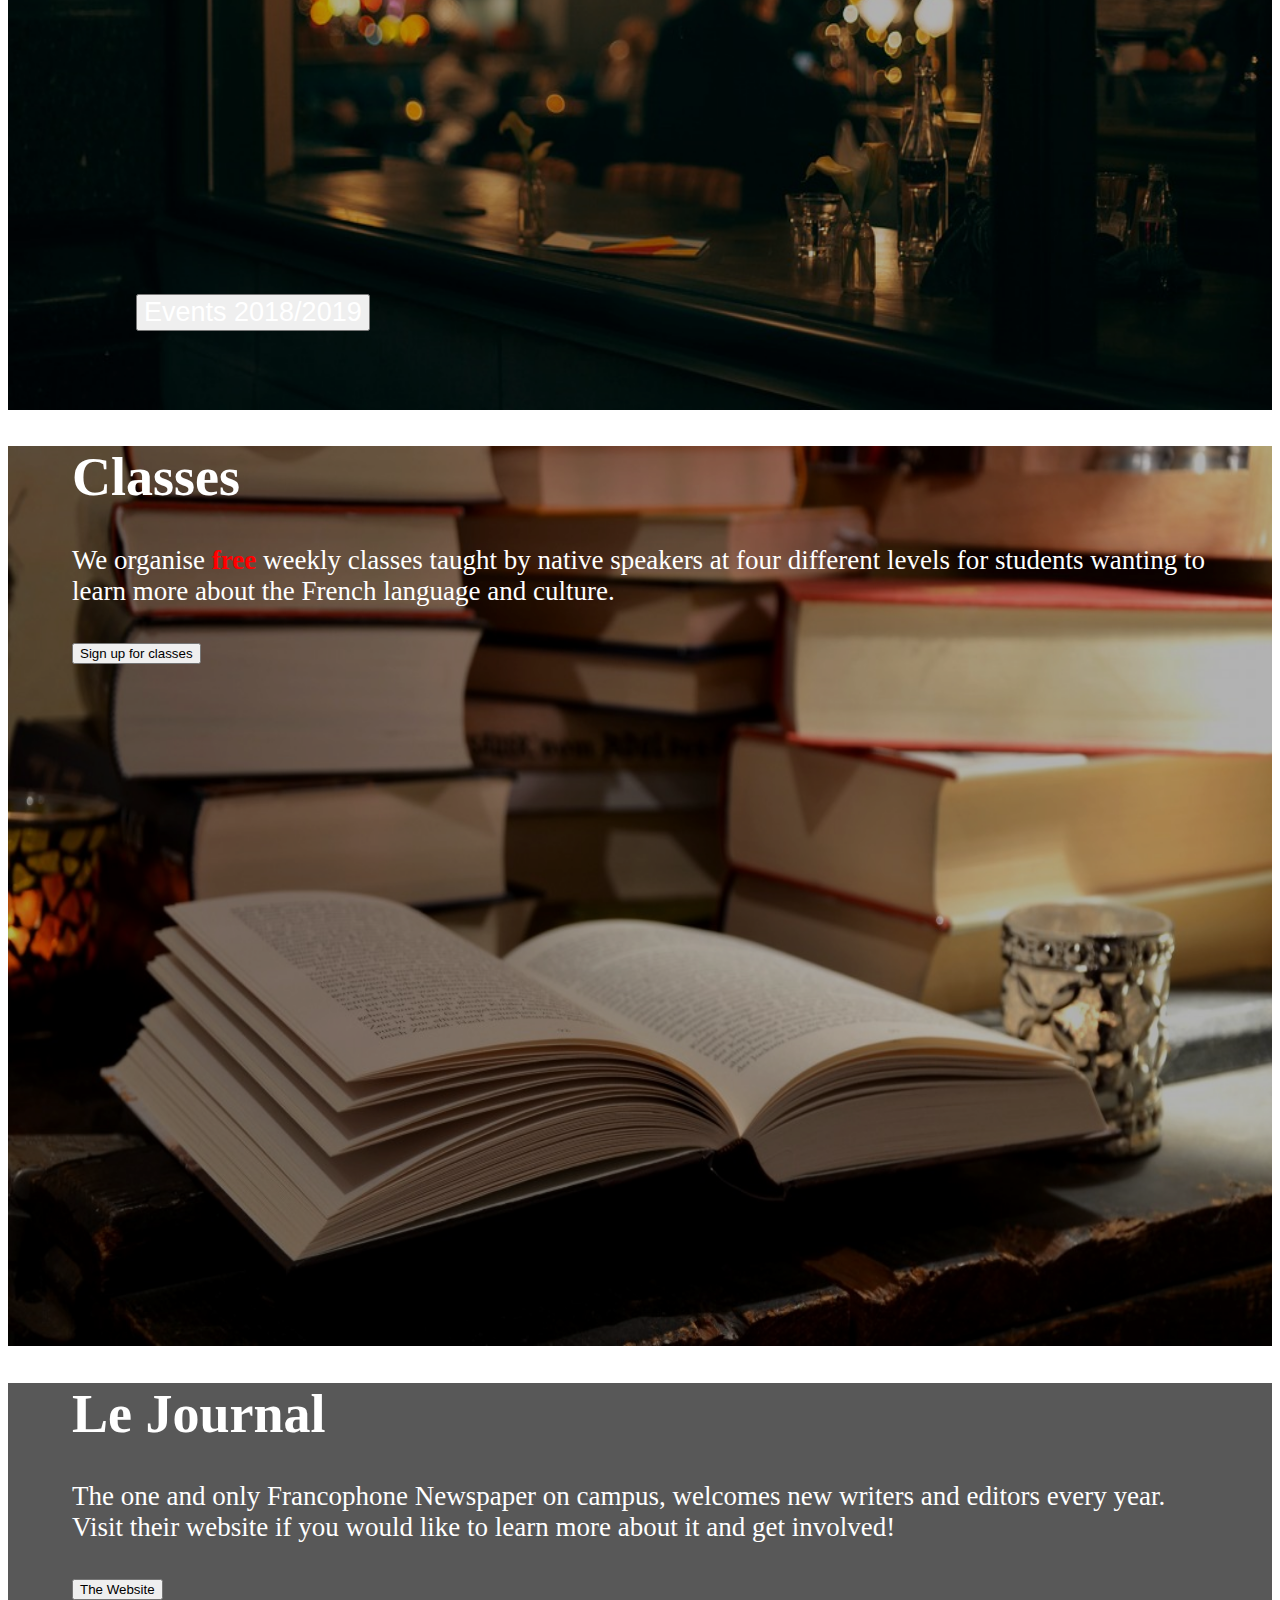
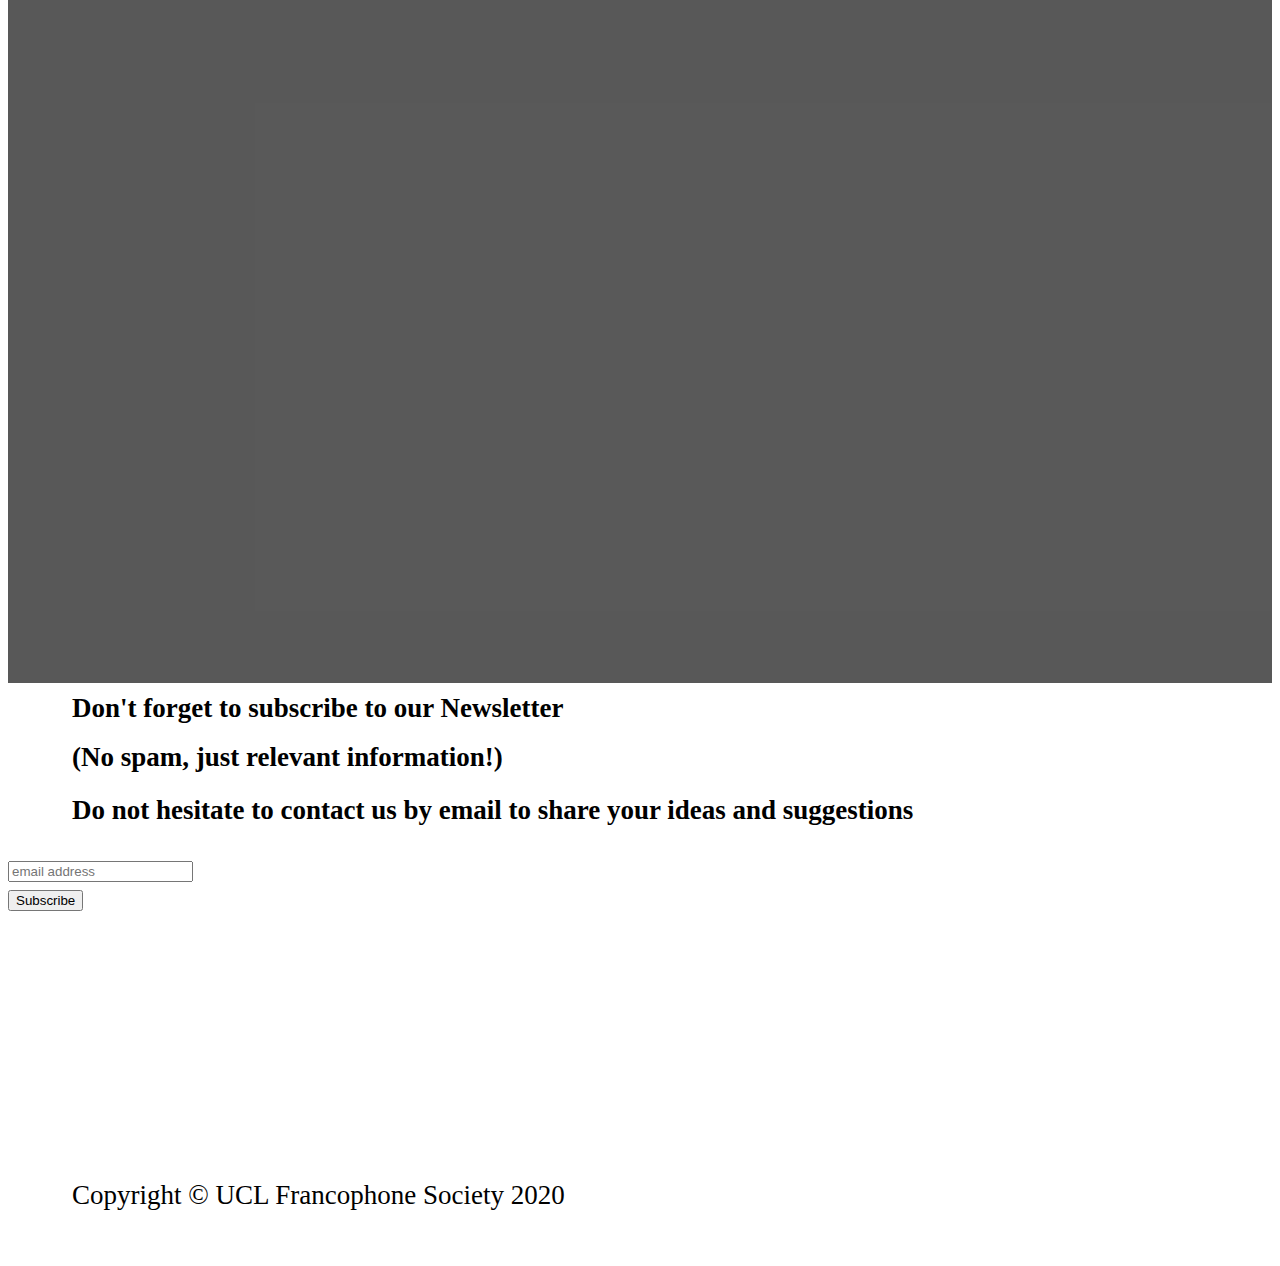
==== commit 21aee7b8: "Update index.html" ====
--- a/index.html
+++ b/index.html
@@ -65,7 +65,7 @@
 				<div class="row align-items-center overlay">
 					<div class="text-center white_txt">
 						<h1 class="Titles">A few words about us</h1>
-						<p>Twelve years ago, the UCL Francophone Society was created to celebrate and promote the cultural and historical richness of Francophone countries. Today, we have grown to be one of the largest cultural societies on campus, with over 250 members. We are proud to be a group that shares our founders’ original vision: being a member of the Francophone Society is a chance to be a part of a diverse, supporting and fun community, as well as to share your passion for the French speaking world!</p>
+						<p>Twelve years ago, the UCL Francophone Society was created to celebrate and promote the cultural and historical richness of Francophone countries. Today, we have grown to be one of the largest cultural societies on campus, with over 300 members. We are proud to be a group that shares our founders’ original vision: being a member of the Francophone Society is a chance to be a part of a diverse, supporting and fun community, as well as to share your passion for the French speaking world!</p>
 						<button class="btn btn-outline-light" onclick="window.open('http://studentsunionucl.org/clubs-societies/francophone-society', '_blank')">Get your membership</button>
 					</div>
 				</div>
@@ -134,8 +134,7 @@
 				<div class="row align-items-center overlay">
 					<div class="text-center white_txt">
 						<h1 class="Titles">Classes</h1>
-						<p>We organise <strong class="red_txt">free</strong> weekly classes taught by native speakers at four different levels* for students wanting to learn more about the French language and culture.</p>
-						<p>*Levels are aligned to the Common European Framework of Reference for Leanguages (CEFR).</p>
+						<p>We organise <strong class="red_txt">free</strong> weekly classes taught by native speakers at four different levels for students wanting to learn more about the French language and culture.</p>
 						<button class="btn btn-outline-light" onclick="window.open('classes.html', '_blank')">Sign up for classes</button>
 					</div>
 				</div>
@@ -202,4 +201,4 @@
 		</script>
 		
 	</body>
-</html>+</html>
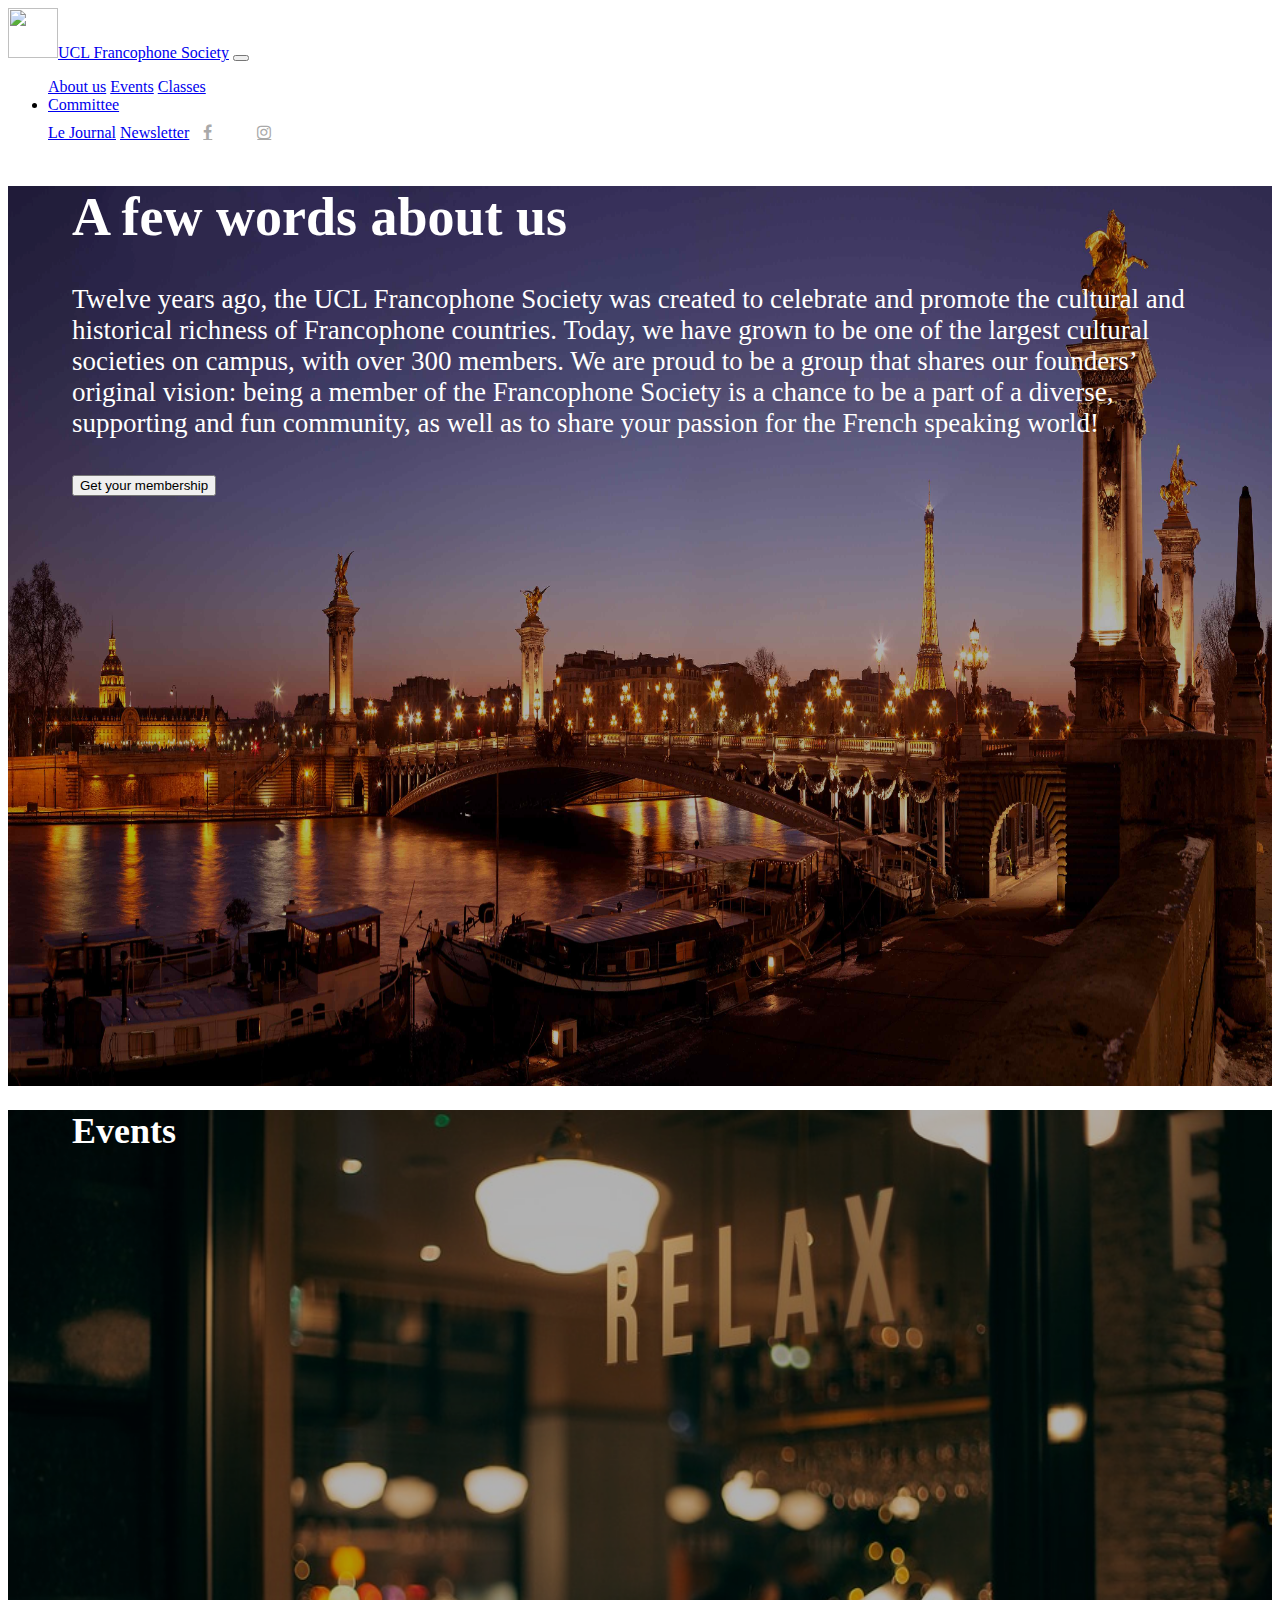
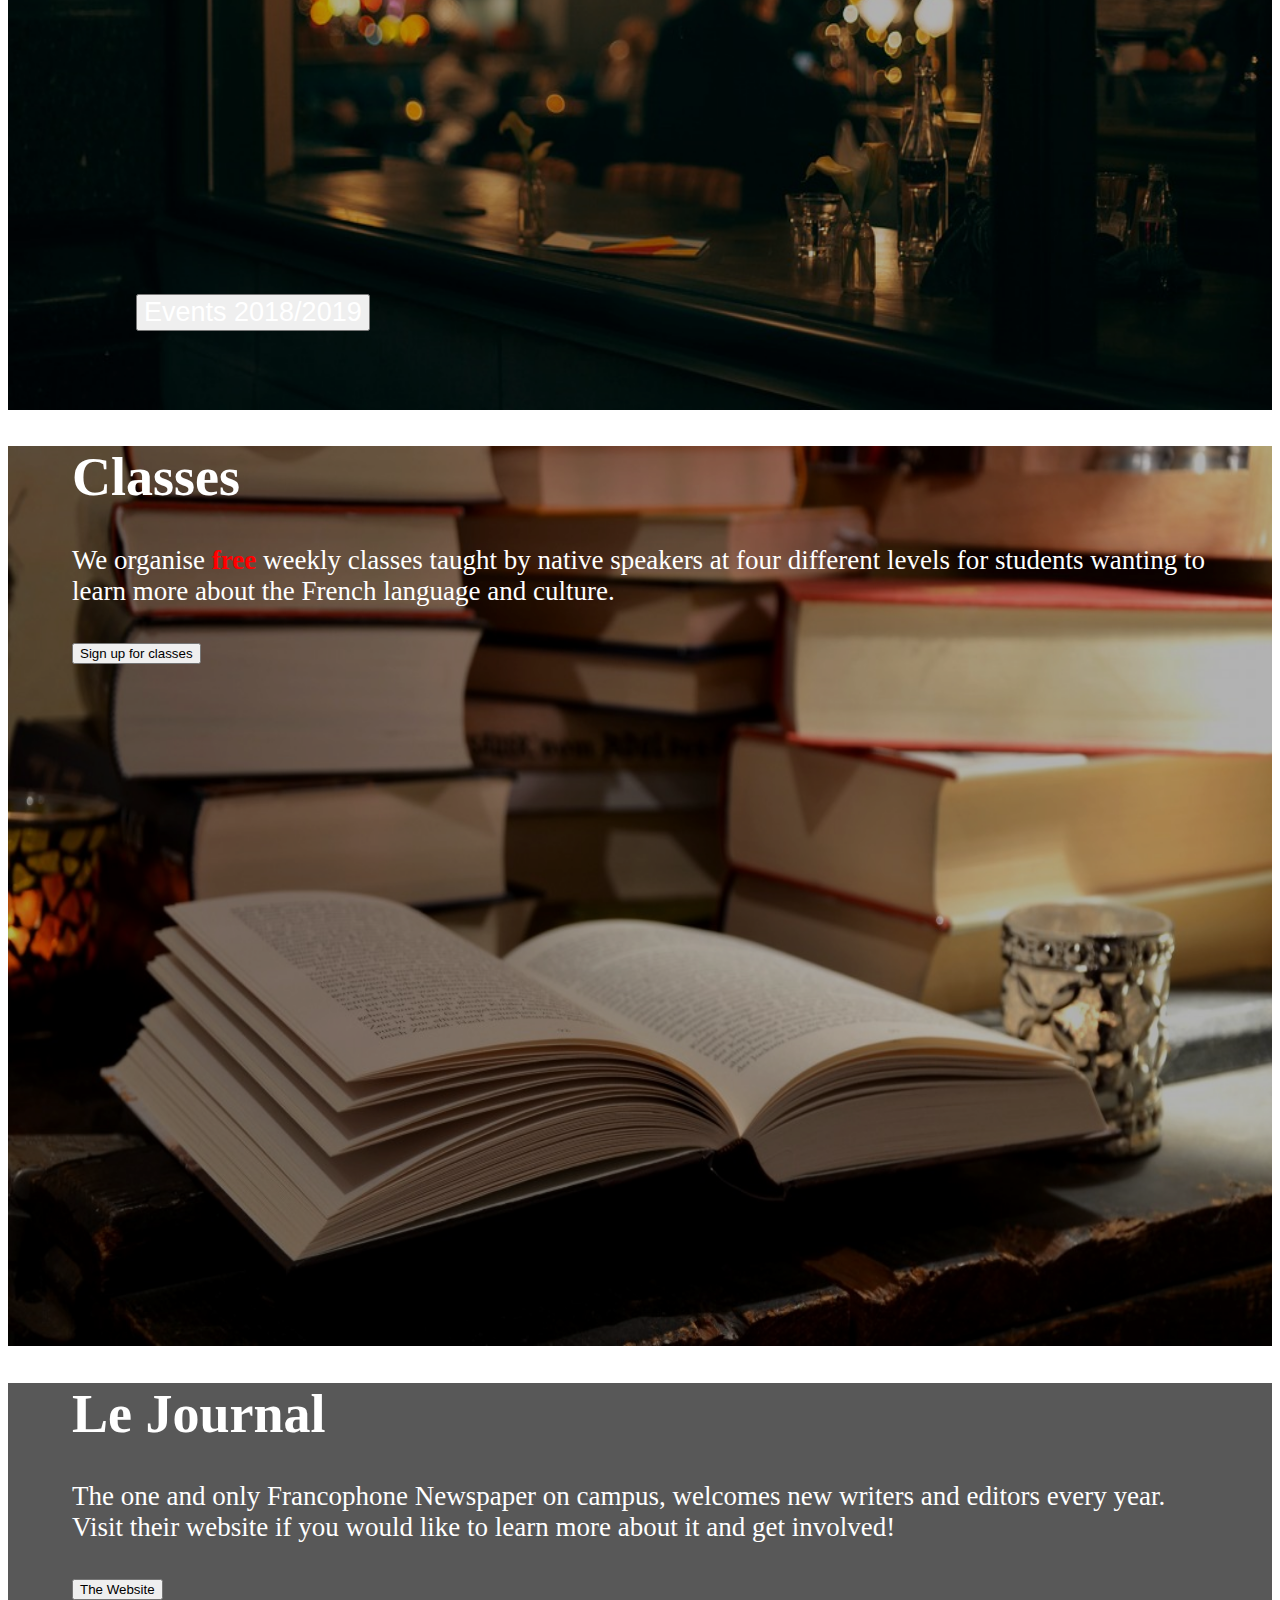
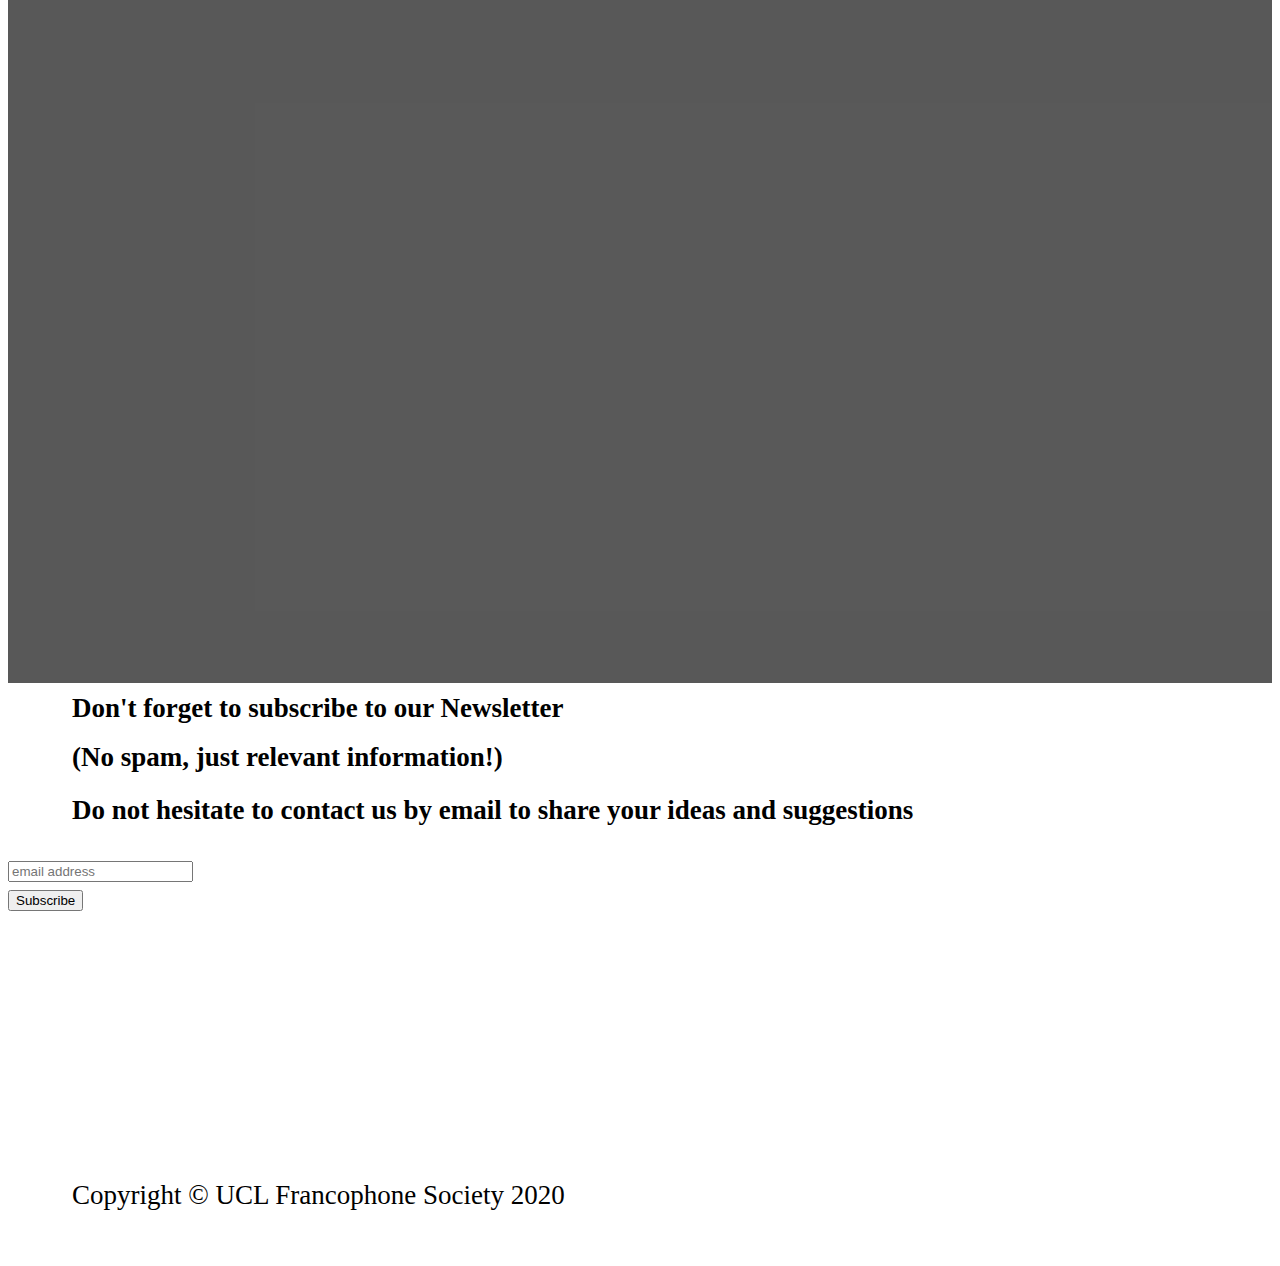
==== commit 2d1f4627: "Update index.html" ====
--- a/index.html
+++ b/index.html
@@ -6,7 +6,7 @@
 		<meta name="keywords" content="UCL, Francophone Society, Society, ucl francophone society, ">
 
 
-		<link rel="shortcut icon" type="image/svg+xml" href="../media/logo_Franco.jpg"/>
+		<link rel="shortcut icon" type="image/svg+xml" href="../media/Logo Caro.png"/>
 
 		<meta name="viewport" content="width=device-width, initial-scale=1, shrink-to-fit=no">
 		<meta name="description" content="UCL Francophone Society">
@@ -40,7 +40,7 @@
 		<nav class="navbar navbar-right navbar-light sticky-top navbar-expand-md bg-light">
 			<div class="container-fluid">
 				<!-- Titre -->
-				<a class="navbar-brand" href="#"><img src="../media/logo_Franco.jpg" width="50px" height="50px" class="d-inline-block align-center">UCL Francophone Society</a>
+				<a class="navbar-brand" href="#"><img src="../media/Logo Caro.png" width="50px" height="50px" class="d-inline-block align-center">UCL Francophone Society</a>
 				<button class="navbar-toggler" type="button" data-toggle="collapse" data-target="#navbarFrancosoc">
 					<span class="navbar-toggler-icon"></span>
 				</button>
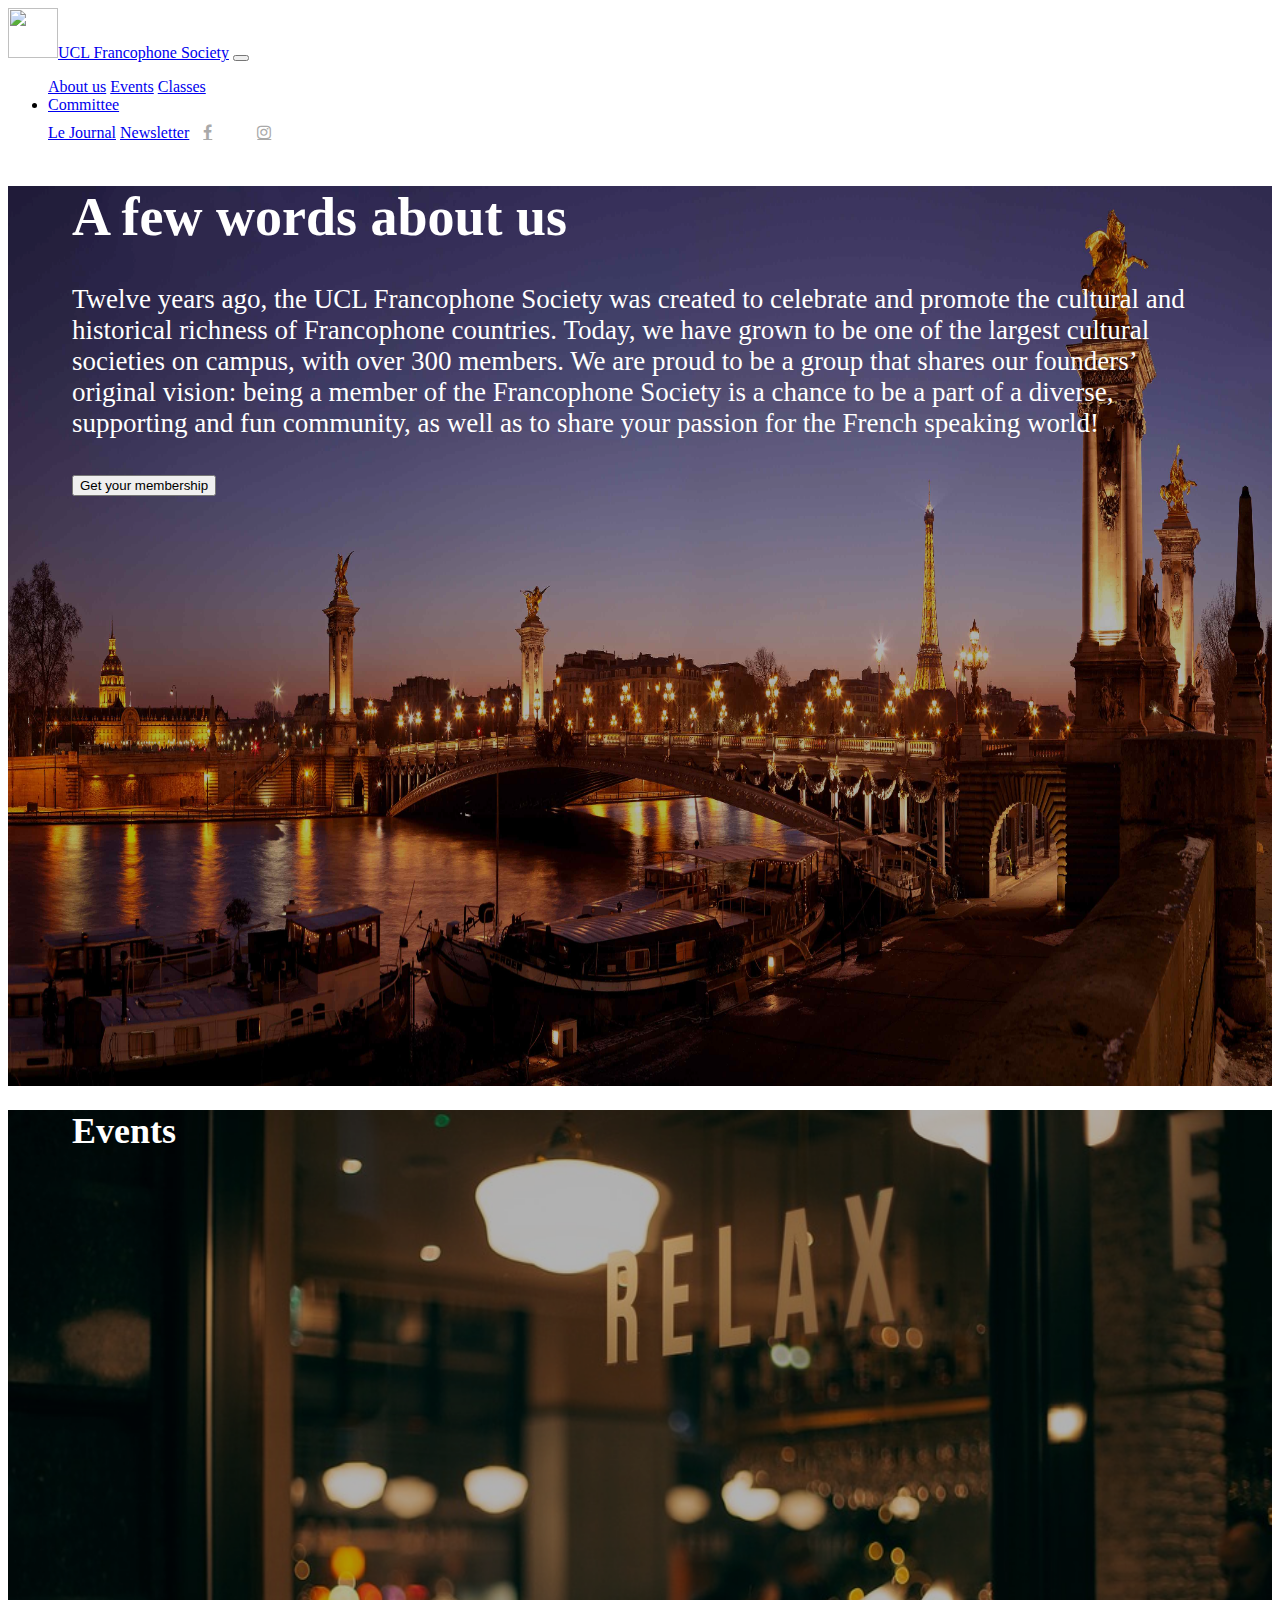
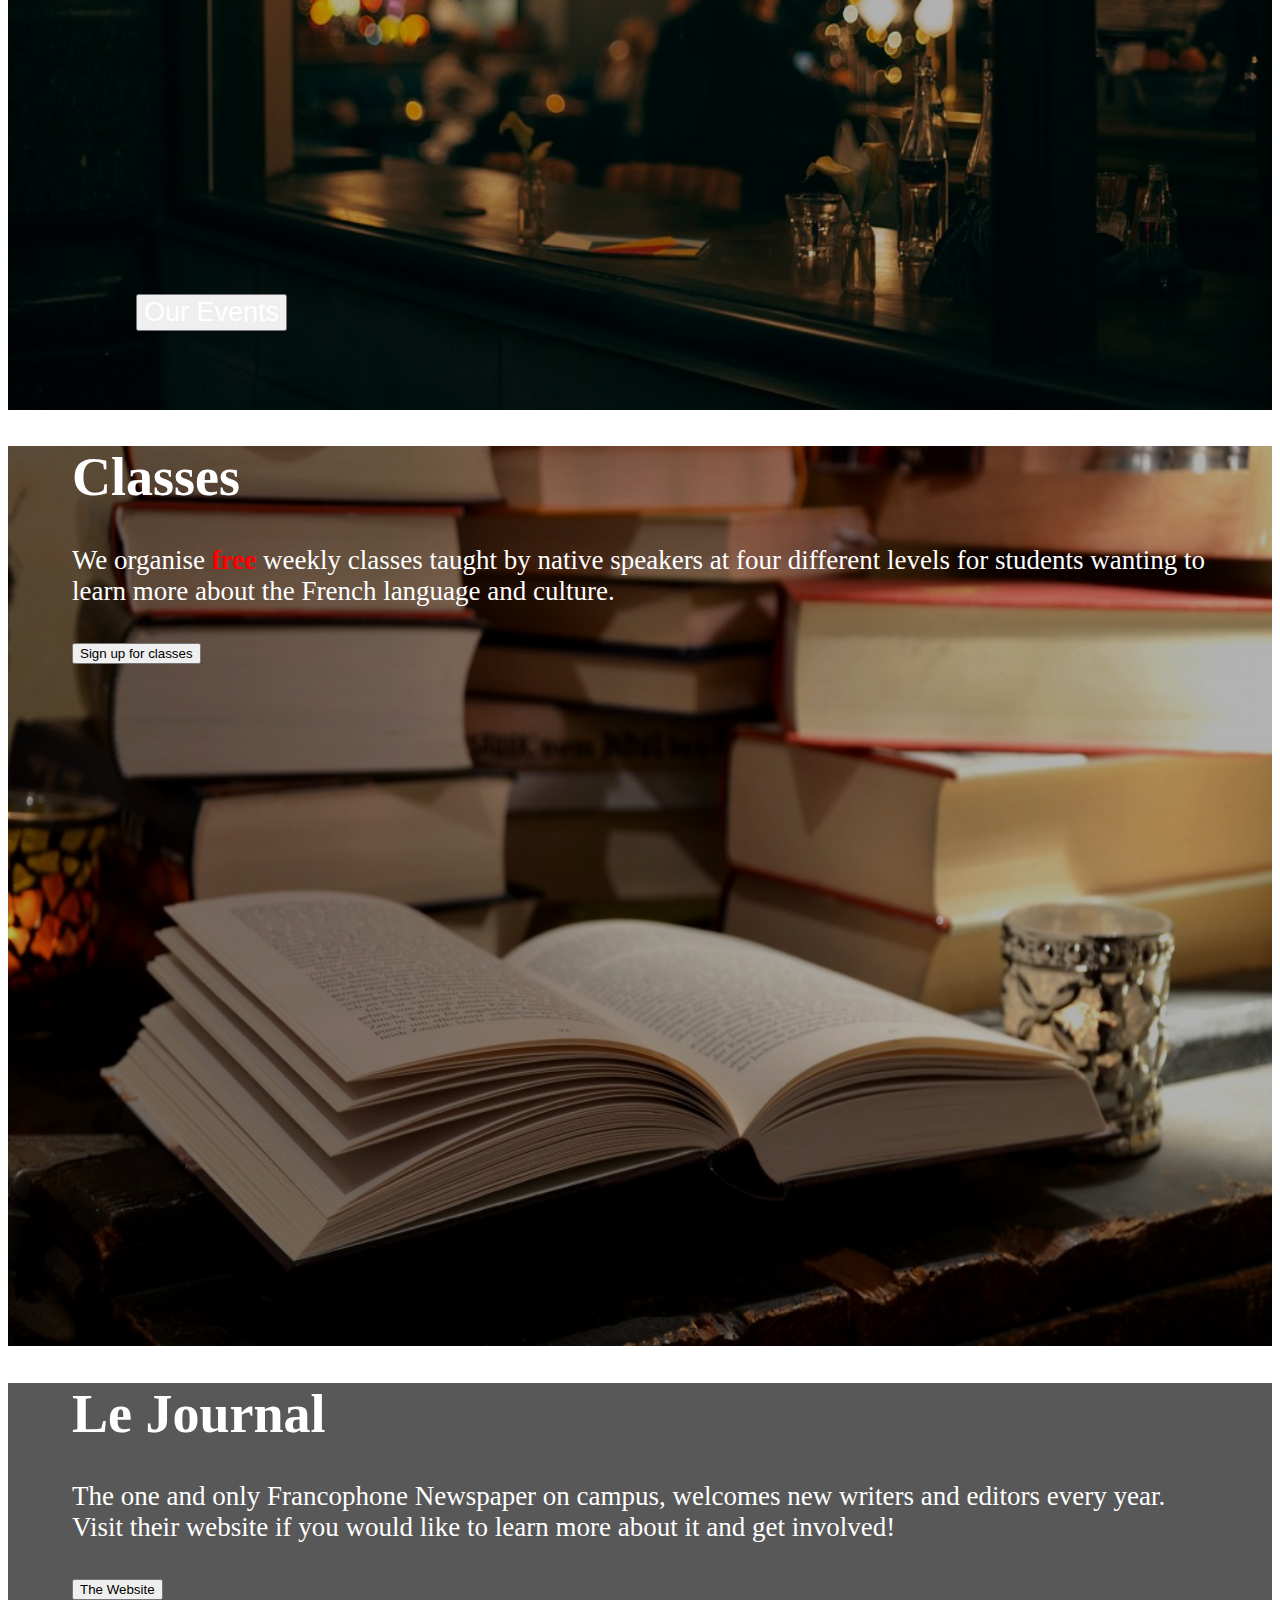
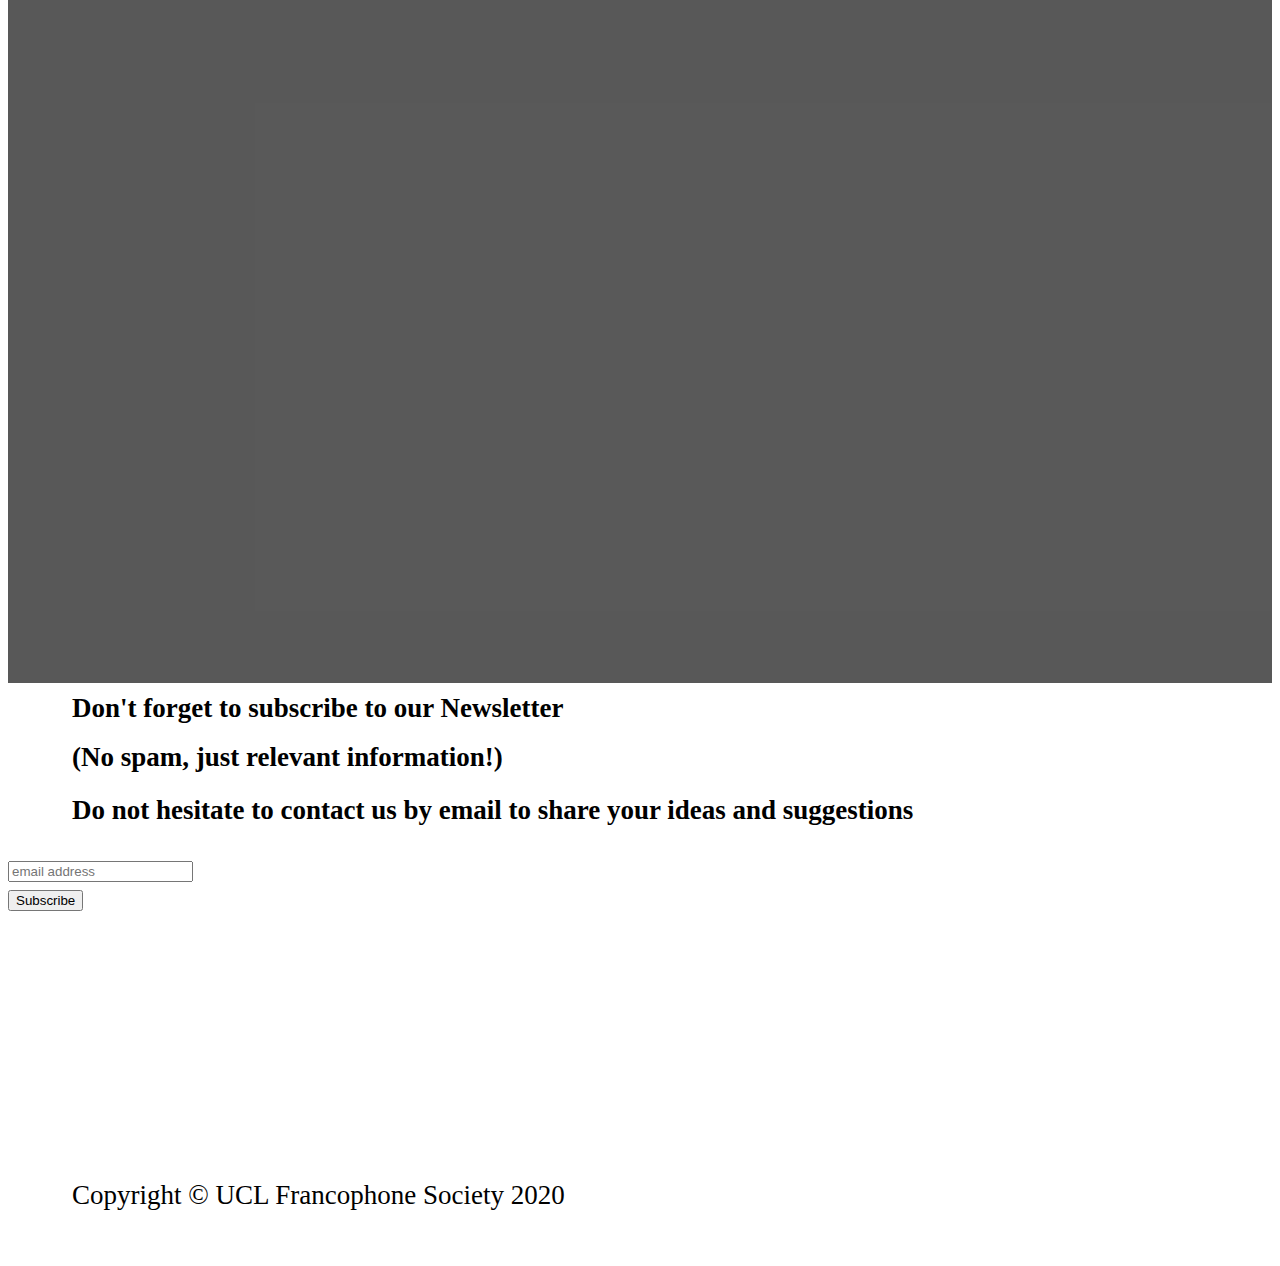
==== commit fb9ed595: "Update index.html" ====
--- a/index.html
+++ b/index.html
@@ -6,7 +6,7 @@
 		<meta name="keywords" content="UCL, Francophone Society, Society, ucl francophone society, ">
 
 
-		<link rel="shortcut icon" type="image/svg+xml" href="../media/Logo Caro.png"/>
+		<link rel="shortcut icon" type="image/svg+xml" href="../media/Logo Amaury.png"/>
 
 		<meta name="viewport" content="width=device-width, initial-scale=1, shrink-to-fit=no">
 		<meta name="description" content="UCL Francophone Society">
@@ -40,7 +40,7 @@
 		<nav class="navbar navbar-right navbar-light sticky-top navbar-expand-md bg-light">
 			<div class="container-fluid">
 				<!-- Titre -->
-				<a class="navbar-brand" href="#"><img src="../media/Logo Caro.png" width="50px" height="50px" class="d-inline-block align-center">UCL Francophone Society</a>
+				<a class="navbar-brand" href="#"><img src="../media/Logo Amaury.png" width="50px" height="50px" class="d-inline-block align-center">UCL Francophone Society</a>
 				<button class="navbar-toggler" type="button" data-toggle="collapse" data-target="#navbarFrancosoc">
 					<span class="navbar-toggler-icon"></span>
 				</button>
@@ -124,7 +124,7 @@
 								</div>
 							</div>
 						</tr>
-						<button class="white_txt btn btn-outline-light" onclick="window.open('events.html', '_blank')">Events 2018/2019</button>
+						<button class="white_txt btn btn-outline-light" onclick="window.open('events.html', '_blank')">Our Events</button>
 					</div>
 					
 				</div>
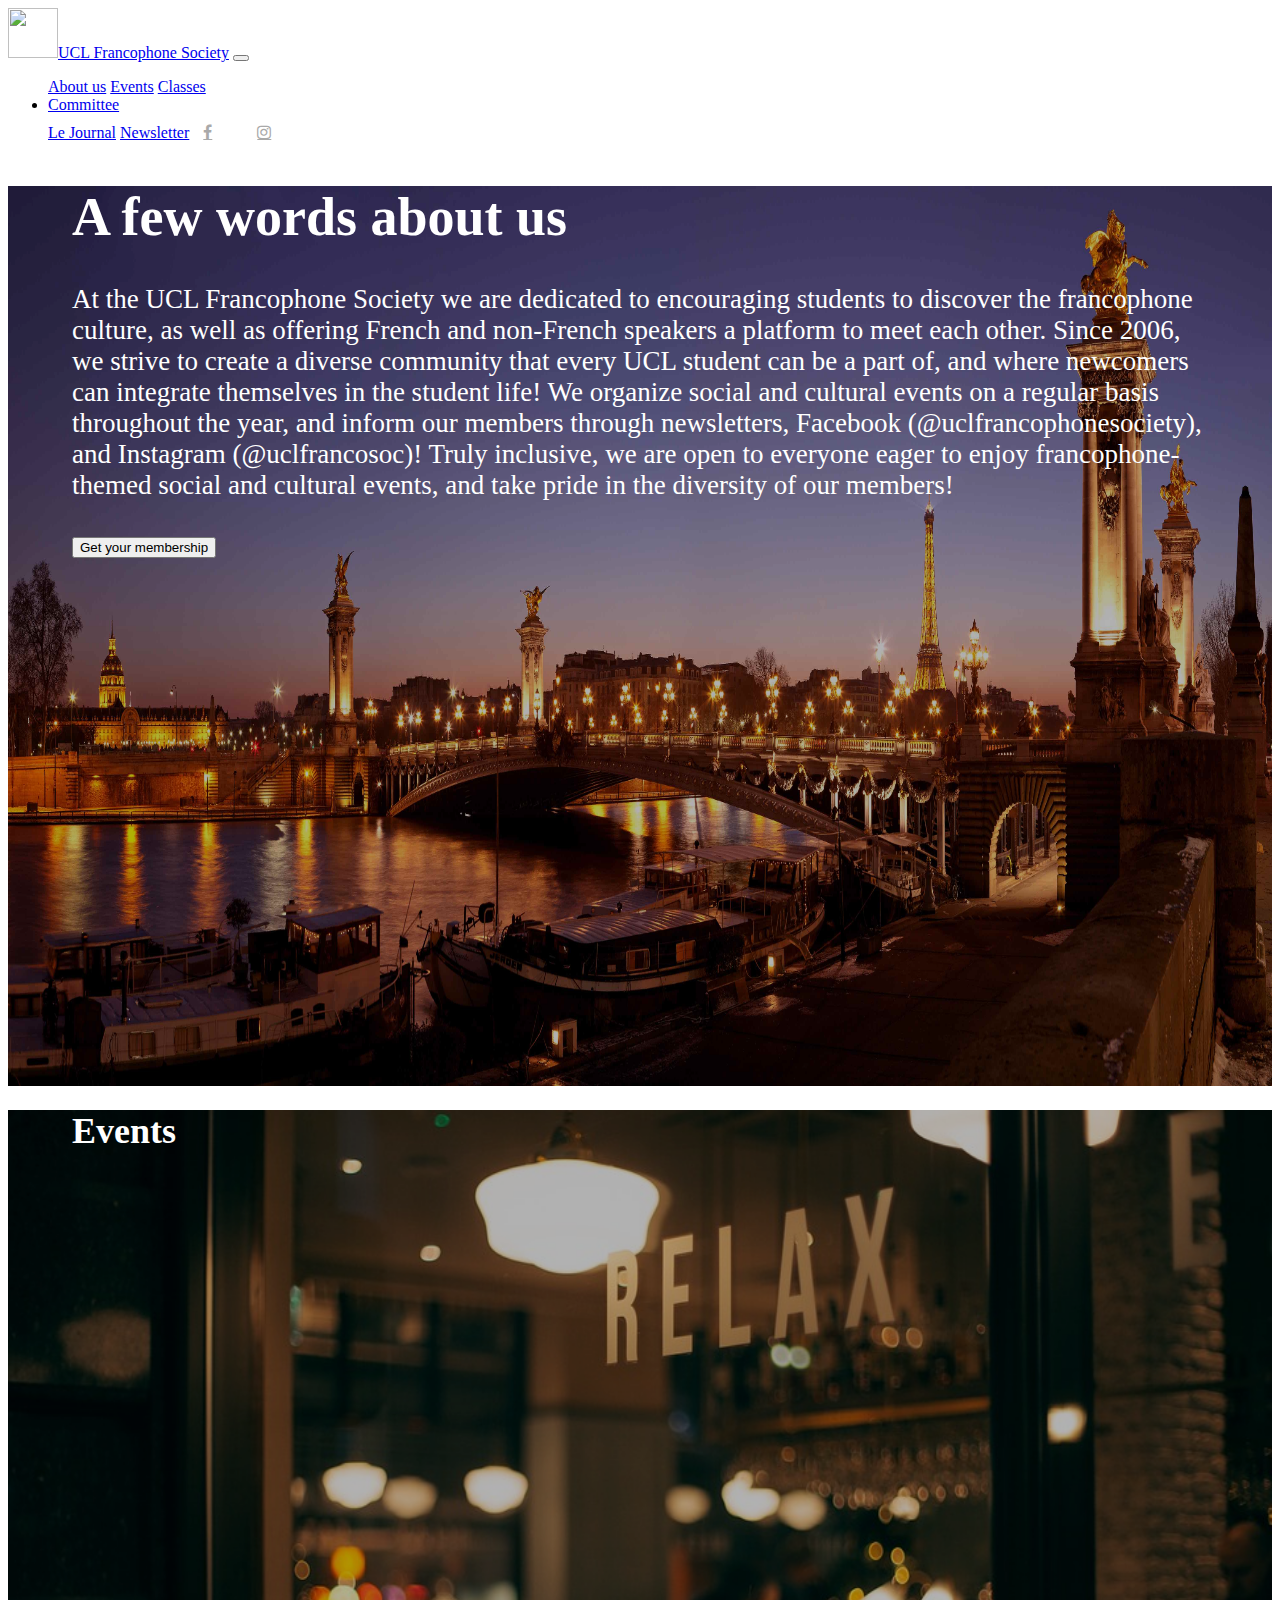
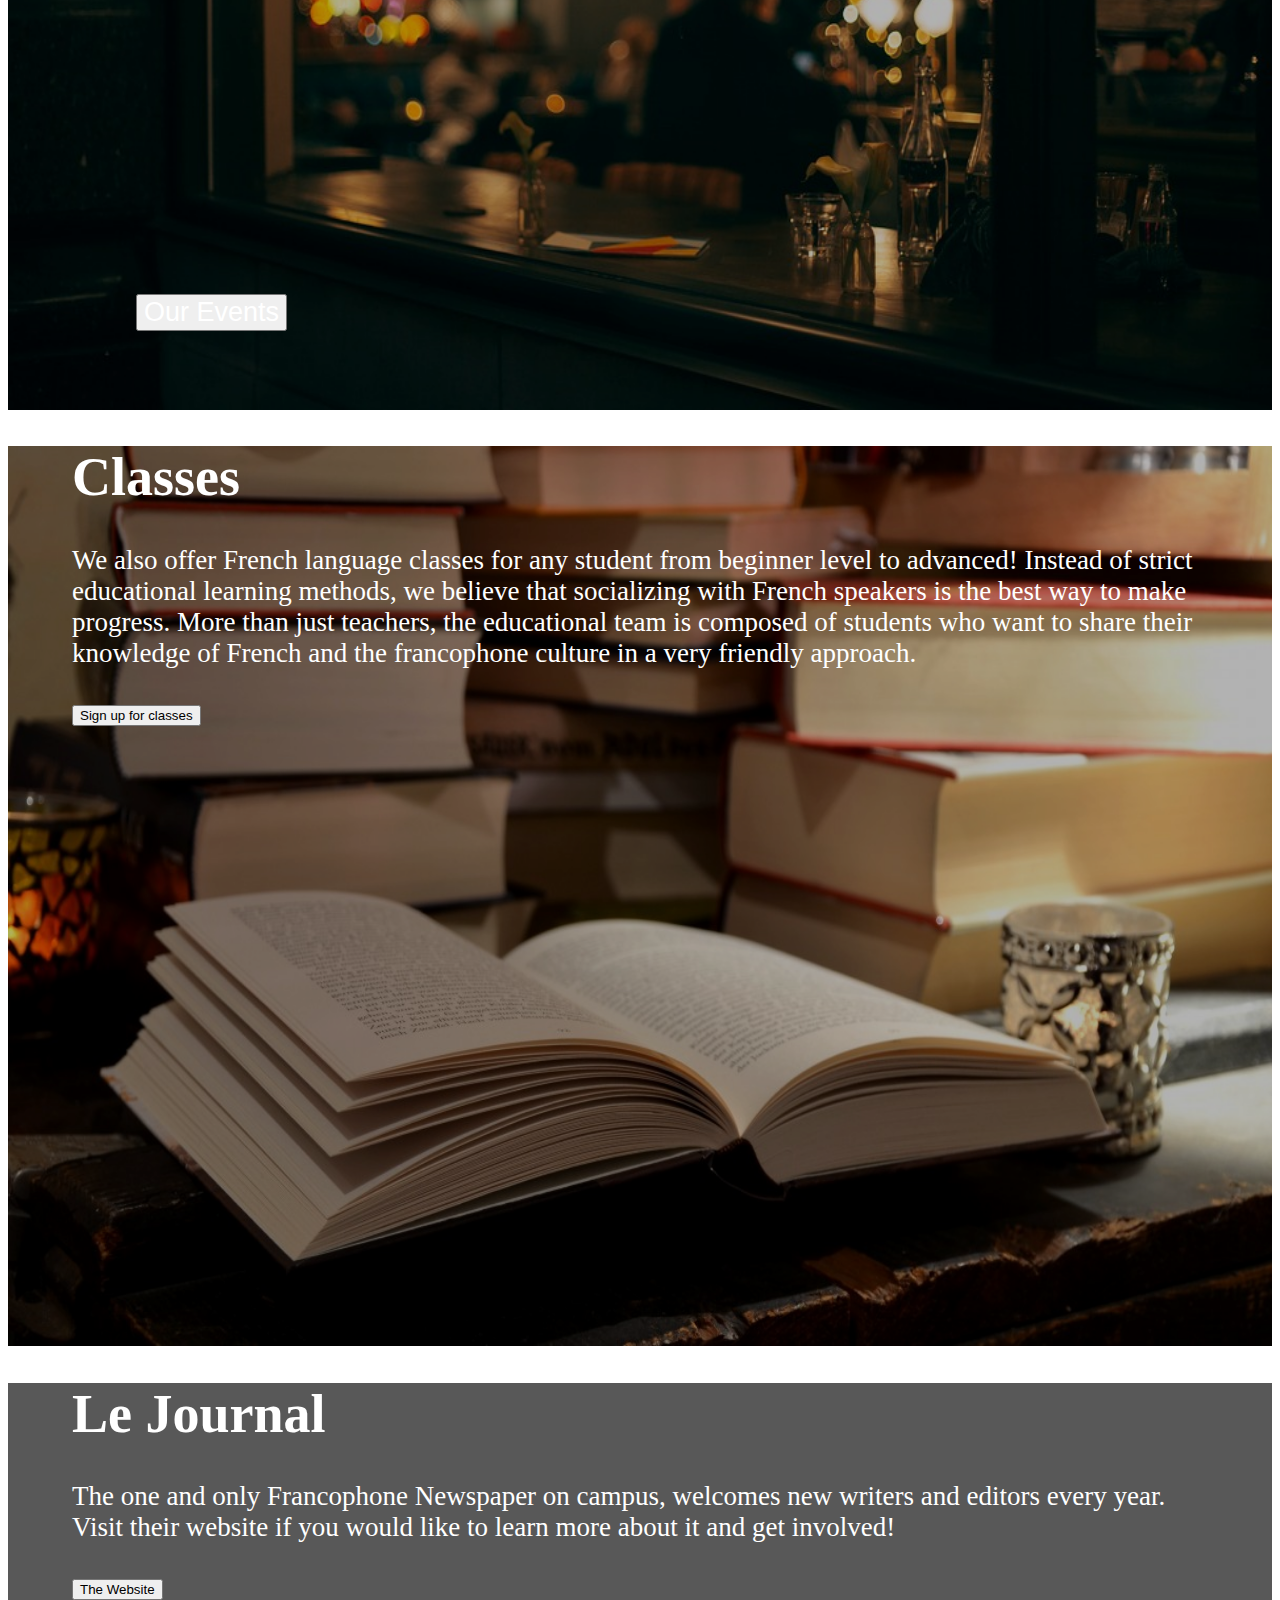
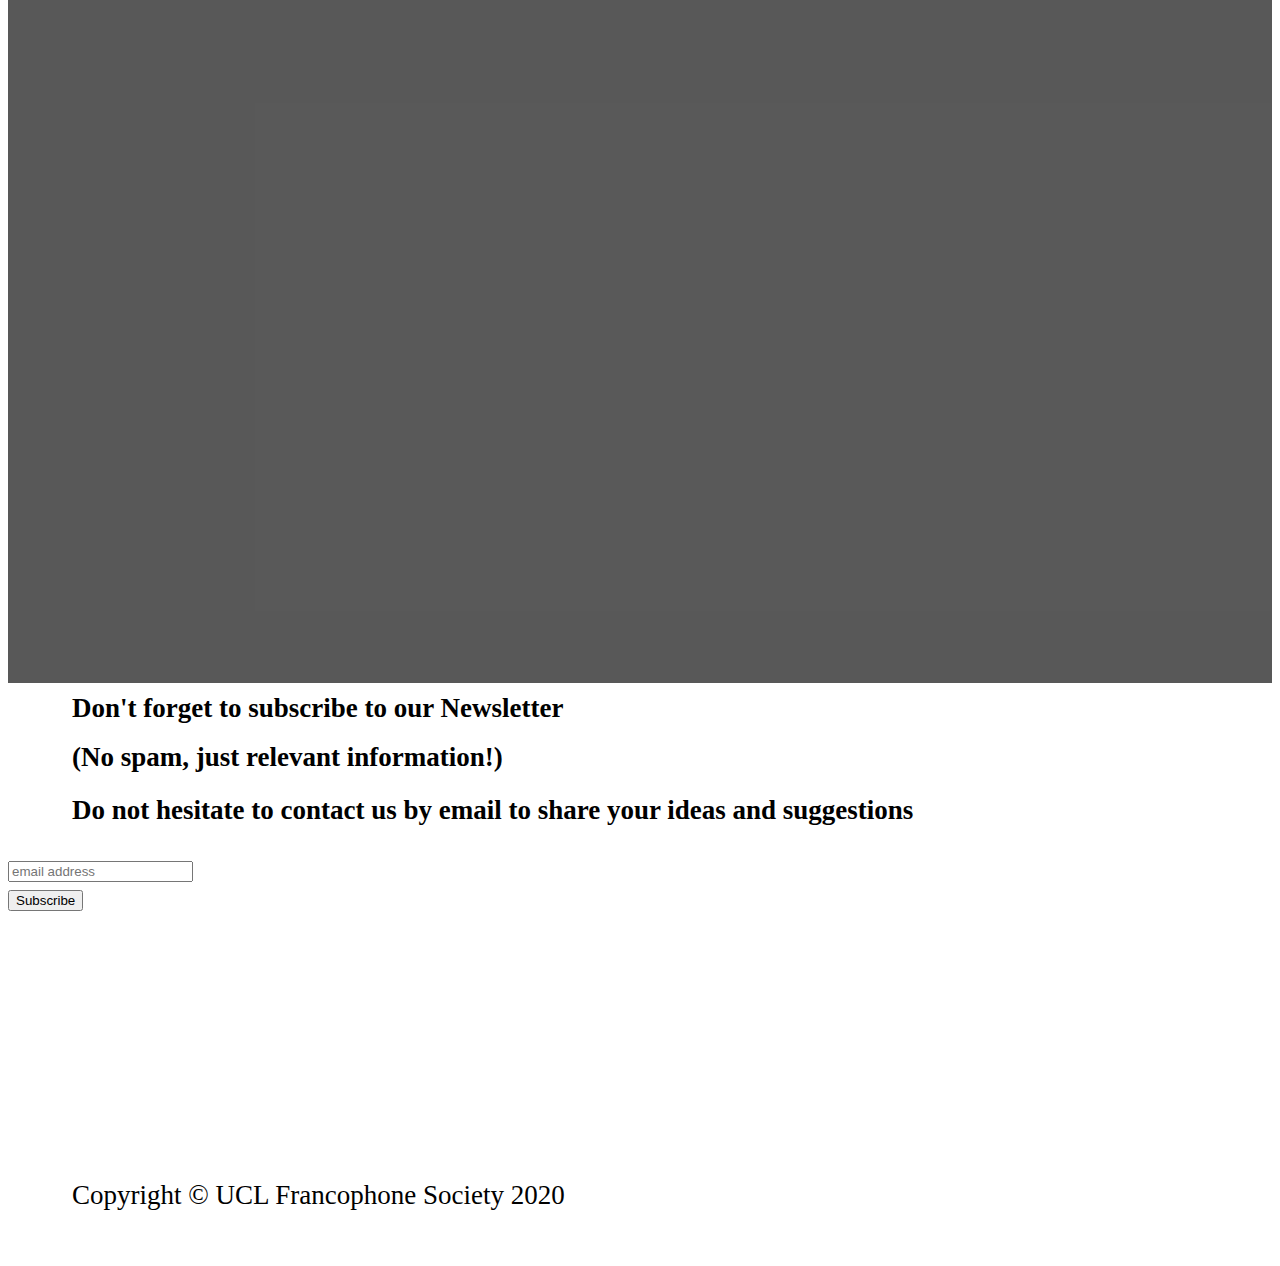
==== commit 411e8ca0: "Update index.html" ====
--- a/index.html
+++ b/index.html
@@ -65,7 +65,7 @@
 				<div class="row align-items-center overlay">
 					<div class="text-center white_txt">
 						<h1 class="Titles">A few words about us</h1>
-						<p>Twelve years ago, the UCL Francophone Society was created to celebrate and promote the cultural and historical richness of Francophone countries. Today, we have grown to be one of the largest cultural societies on campus, with over 300 members. We are proud to be a group that shares our founders’ original vision: being a member of the Francophone Society is a chance to be a part of a diverse, supporting and fun community, as well as to share your passion for the French speaking world!</p>
+						<p>At the UCL Francophone Society we are dedicated to encouraging students to discover the francophone culture, as well as offering French and non-French speakers a platform to meet each other. Since 2006, we strive to create a diverse community that every UCL student can be a part of, and where newcomers can integrate themselves in the student life! We organize social and cultural events on a regular basis throughout the year, and inform our members through newsletters, Facebook (@uclfrancophonesociety), and Instagram (@uclfrancosoc)! Truly inclusive, we are open to everyone eager to enjoy francophone-themed social and cultural events, and take pride in the diversity of our members!</p>
 						<button class="btn btn-outline-light" onclick="window.open('http://studentsunionucl.org/clubs-societies/francophone-society', '_blank')">Get your membership</button>
 					</div>
 				</div>
@@ -103,7 +103,7 @@
 											<div class="small-border"></div>
 										</div>
 										<div class="section-widget-content">
-											<p>Members have the opportunity to attend talks throughout the year, as we invite speakers to discuss burning topics in the Francophone world and to share insightful thoughts on France’s international presence.</p>
+											<p>Members have the opportunity to attend both online and in person talks throughout the year, as we invite speakers to discuss burning topics in the Francophone world and to share insightful thoughts.</p>
 										</div>
 									</div>
 								</div>
@@ -118,7 +118,7 @@
 											<div class="small-border"></div>
 										</div>
 										<div class="section-widget-content">
-											<p>We’re passionate about France and about UCL - and also about sharing all that fun! We organise joint events with other UCL, KCL, LSE, Imperial societies such as Football Tournaments, formal balls and much more!</p>
+											<p>We’re passionate about France and about UCL - and also about sharing all that fun! We organise joint events with other UCL, KCL, LSE, Imperial societies such as talks, socials, and much more!</p>
 										</div>
 									</div>
 								</div>
@@ -134,7 +134,7 @@
 				<div class="row align-items-center overlay">
 					<div class="text-center white_txt">
 						<h1 class="Titles">Classes</h1>
-						<p>We organise <strong class="red_txt">free</strong> weekly classes taught by native speakers at four different levels for students wanting to learn more about the French language and culture.</p>
+						<p>We also offer French language classes for any student from beginner level to advanced! Instead of strict educational learning methods, we believe that socializing with French speakers is the best way to make progress. More than just teachers, the educational team is composed of students who want to share their knowledge of French and the francophone culture in a very friendly approach.</p>
 						<button class="btn btn-outline-light" onclick="window.open('classes.html', '_blank')">Sign up for classes</button>
 					</div>
 				</div>
